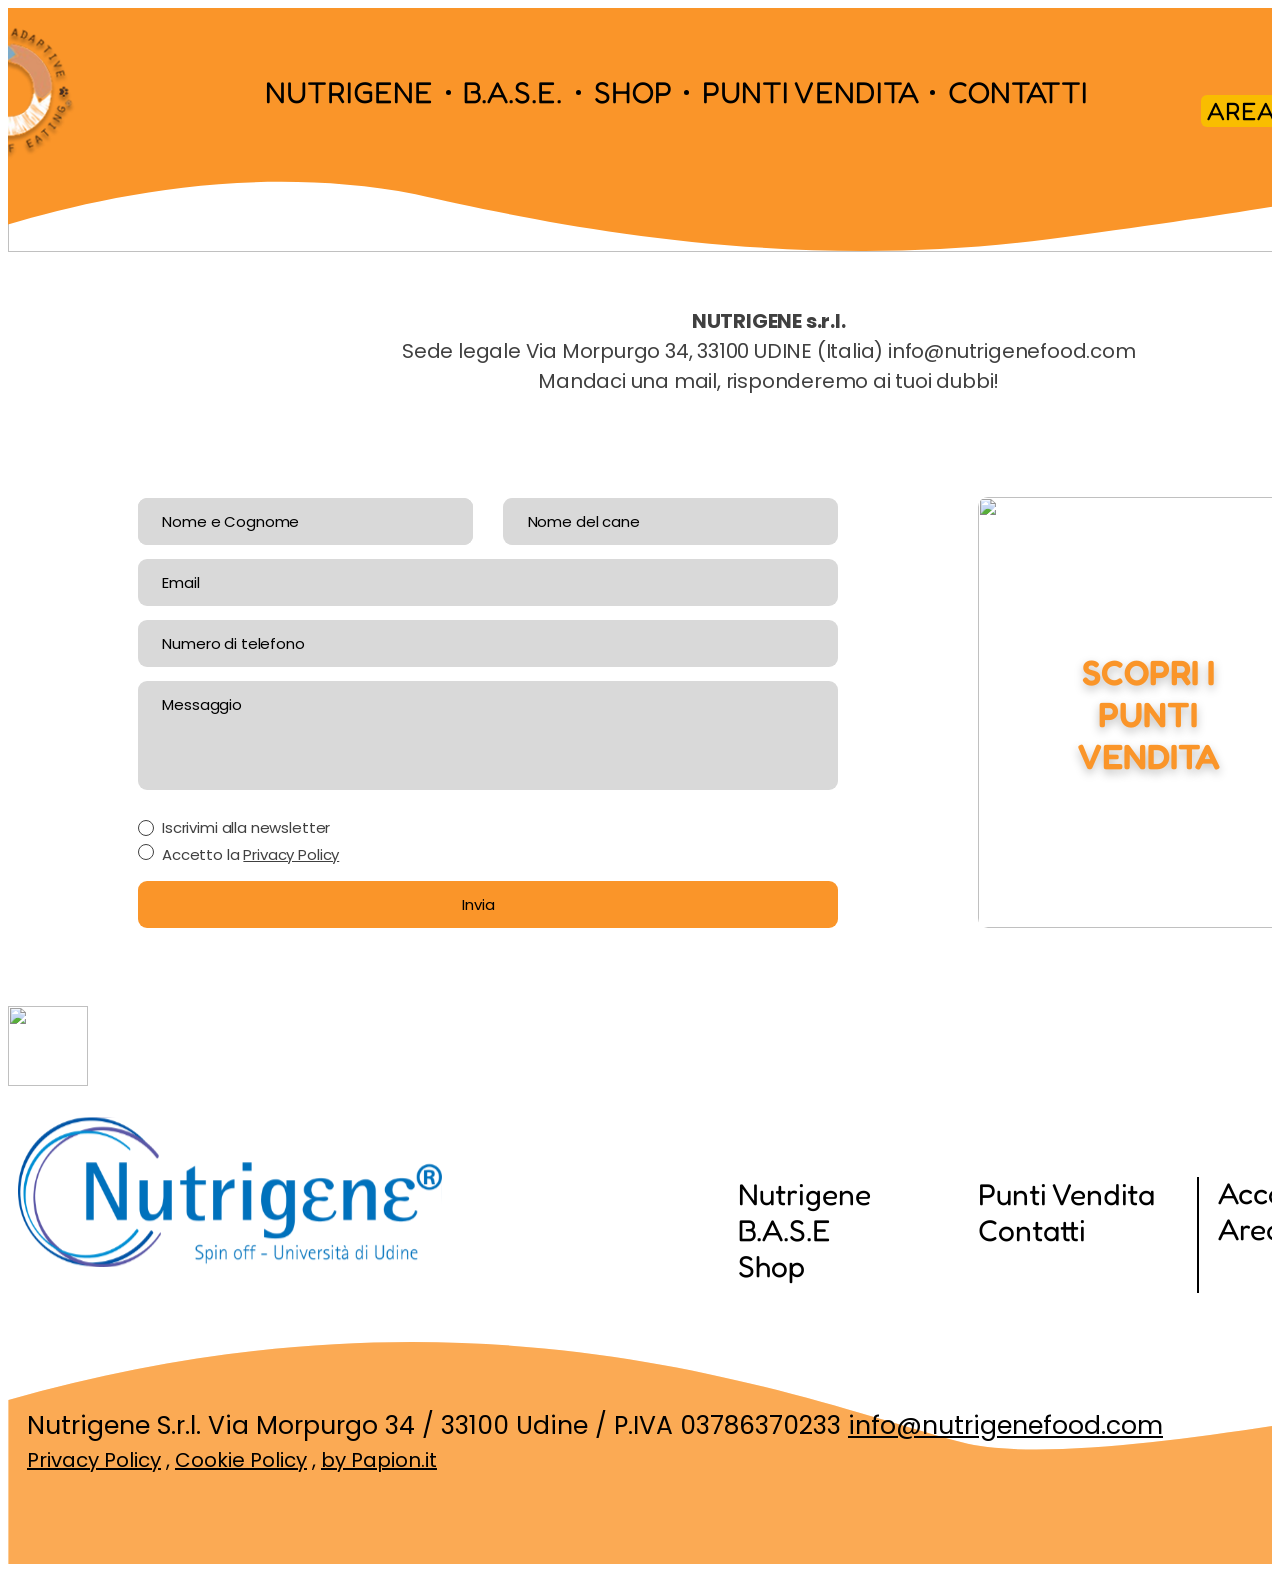
==== Contatti/index.html @ 379d43e9 "Add new SVG graphic for background design in Home section" ====
<!DOCTYPE html>
<html>
<head>
      <meta charset="utf-8">
      <meta name="viewport" content="initial-scale=1, width=device-width">
      
      <link rel="stylesheet"  href="./style.css" />
      <link rel="stylesheet" href="https://fonts.googleapis.com/css2?family=Fredoka:wght@400;600&display=swap" />
      <link rel="stylesheet" href="https://fonts.googleapis.com/css2?family=Poppins:wght@400;700&display=swap" />
      
      
      
</head>
<body>
      
      <div class="contatti">
            <div class="contatti-child">
            </div>
            <div class="nutrigene">NUTRIGENE</div>
            <img class="contatti-item" alt="" src="img/Vector 10.png">
            
            <img class="contatti-inner" alt="" src="img/Vector 9.svg">
            
            <img class="logo-removebg-preview-1-icon" alt="" src="img/Logo.png"> 
            
            <div class="group-div">
                  <div class="rectangle-parent">
                        <div class="group-child">
                        </div>
                        <div class="area-veterinari">AREA VETERINARI</div>
                        <div class="group-item">
                        </div>
                        <div class="account">ACCOUNT</div>
                  </div>
            </div>
            <div class="nutrigene1">NUTRIGENE </div>
            <div class="base">B.A.S.E.</div>
            <div class="shop">SHOP</div>
            <div class="punti-vendita">PUNTI VENDITA</div>
            <div class="contatti1">CONTATTI</div>
            <div class="ellipse-div">
            </div>
            <div class="contatti-child1">
            </div>
            <div class="contatti-child2">
            </div>
            <div class="contatti-child3">
            </div>
            <div class="nutrigene-srl-sede-container">
                  <p class="nutrigene-srl">
                        <b>NUTRIGENE s.r.l.</b>
                  </p>
                  <p class="nutrigene-srl">Sede legale Via Morpurgo 34, 33100 UDINE (Italia) info@nutrigenefood.com</p>
                  <p class="nutrigene-srl"> </p>
                  <p class="nutrigene-srl">Mandaci una mail, risponderemo ai tuoi dubbi!</p>
            </div>
            <div class="group-parent">
                  <div class="iscrivimi-alla-newsletter-parent">
                        <div class="iscrivimi-alla-newsletter">Iscrivimi alla newsletter</div>
                        <div class="accetto-la-privacy-container">Accetto la
                              <span class="privacy-policy">Privacy Policy</span>
                        </div>
                        <div class="group-inner">
                        </div>
                        <div class="group-child1">
                        </div>
                  </div>
                  <div class="rectangle-div">
                  </div>
                  <div class="rectangle-div">
                  </div>
                  <div class="group-child3">
                  </div>
                  <div class="group-child4">
                  </div>
                  <div class="group-child5">
                  </div>
                  <div class="group-child6">
                  </div>
                  <div class="group-child7">
                  </div>
                  <div class="nome-e-cognome">Nome e Cognome</div>
                  <div class="email">Email</div>
                  <div class="numero-di-telefono">Numero di telefono</div>
                  <div class="messaggio">Messaggio</div>
                  <div class="invia">Invia</div>
                  <div class="nome-del-cane">Nome del cane</div>
            </div>
            <div class="footer">
                  <img class="footer-child" alt="" src="img/Vector 19.svg">
                  
                  <img class="footer-child" alt="" src="img/Vector 20.svg">
                  
                  <img class="footer-inner" alt="" src="img/Vector 21.svg">
                  
                  <img class="footer-inner" alt="" src="img/Vector 22.svg">
                  
                  <img class="logo-footer-1-icon" alt="" src="img/logo_footer 1.svg">
                  
                  <div class="nutrigene-srl-via-morpurgo-container">
                        <span class="nutrigene-srl-via-morpurgo-container1">
                              <p class="nutrigene-srl">
                                    <span>Nutrigene S.r.l. Via Morpurgo 34 / 33100 Udine / P.IVA 03786370233
                                    </span>
                                    <a class="infonutrigenefoodcom" href="mailto:info@nutrigenefood.com" target="_blank">
                                          <span>
                                                <span class="privacy-policy">info@nutrigenefood.com</span>
                                          </span>
                                    </a>
                              </p>
                              <p class="nutrigene-srl">
                                    <span> 
                                    </span>
                              </p>
                              <p class="privacy-policy-cookie-policy">
                                    <span>
                                          <span class="privacy-policy">Privacy Policy</span> ,
                                          <span class="privacy-policy">Cookie Policy</span> ,
                                          <span class="privacy-policy">by Papion.it</span>
                                    </span>
                              </p>
                        </span>
                  </div>
                  <div class="punti-vendita1">Punti Vendita</div>
                  <div class="contatti2">Contatti</div>
                  <div class="nutrigene2">Nutrigene</div>
                  <div class="base1">B.A.S.E</div>
                  <div class="shop1">Shop</div>
                  <div class="account-area-veterinari-container">
                        <span class="nutrigene-srl-via-morpurgo-container1">
                              <p class="nutrigene-srl">Account</p>
                              <p class="nutrigene-srl">Area Veterinari</p>
                        </span>
                  </div>
                  <img class="facebook-icon" alt="" src="Facebook.svg">
                  
                  <img class="subtract-icon" alt="" src="Subtract.svg">
                  
                  <div class="line-div">
                  </div>
            </div>
            <div class="rectangle-group">
                  <img class="rectangle-icon" alt="" src="Rectangle 66.png">
                  
                  <div class="scopri-i-punti">SCOPRI I PUNTI VENDITA</div>
            </div>
      </div>
      
      
      
      
</body>
</html>
---- Contatti/style.css ----
.contatti-child {
      position: absolute;
      top: 596px;
      left: -49px;
      background-color: #f7f0e2;
      width: 1518px;
      height: 1048px;
      display: none;
}
.nutrigene {
      position: absolute;
      top: 16px;
      left: 0px;
}
.contatti-item {
      position: absolute;
      top: -397px;
      left: 0px;
      width: 1440px;
      height: 641px;
      object-fit: contain;
}
.contatti-inner {
      position: absolute;
      top: 0px;
      left: 0px;
      width: 1440px;
      height: 243px;
}
.logo-removebg-preview-1-icon {
      position: absolute;
      top: 8px;
      left: calc(50% - 713.92px);
      width: 154.8px;
      height: 153px;
      object-fit: cover;
}
.group-child {
      position: absolute;
      top: 37px;
      left: 0px;
      border-radius: 6px;
      background-color: #f9bd00;
      width: 227px;
      height: 32px;
}
.area-veterinari {
      position: absolute;
      top: 38px;
      left: 6px;
}
.group-item {
      position: absolute;
      top: 0px;
      left: 95px;
      border-radius: 6px;
      background-color: #f9bd00;
      width: 132px;
      height: 32px;
}
.account {
      position: absolute;
      top: 1px;
      left: 101px;
}
.rectangle-parent {
      position: absolute;
      top: 0px;
      left: 0px;
      width: 227px;
      height: 69px;
}
.group-div {
      position: absolute;
      top: 50px;
      left: 1193px;
      width: 227px;
      height: 69px;
      font-size: 25px;
}
.nutrigene1 {
      position: absolute;
      top: 66px;
      left: 257px;
}
.base {
      position: absolute;
      top: 66px;
      left: 455px;
}
.shop {
      position: absolute;
      top: 66px;
      left: 586px;
}
.punti-vendita {
      position: absolute;
      top: 66px;
      left: 694px;
}
.contatti1 {
      position: absolute;
      top: 66px;
      left: 940px;
}
.ellipse-div {
      position: absolute;
      top: 82px;
      left: 438px;
      border-radius: 50%;
      background-color: #000;
      width: 5px;
      height: 5px;
}
.contatti-child1 {
      position: absolute;
      top: 82px;
      left: 568px;
      border-radius: 50%;
      background-color: #000;
      width: 5px;
      height: 5px;
}
.contatti-child2 {
      position: absolute;
      top: 82px;
      left: 676px;
      border-radius: 50%;
      background-color: #000;
      width: 5px;
      height: 5px;
}
.contatti-child3 {
      position: absolute;
      top: 82px;
      left: 922px;
      border-radius: 50%;
      background-color: #000;
      width: 5px;
      height: 5px;
}
.nutrigene-srl {
      margin: 0;
}
.nutrigene-srl-sede-container {
      position: absolute;
      top: 298px;
      left: calc(50% - 238px);
      font-size: 20px;
      letter-spacing: -0.01em;
      color: #404040;
      text-align: center;
      font-family: Poppins;
}
.iscrivimi-alla-newsletter {
      position: absolute;
      top: 0px;
      left: 24px;
      letter-spacing: -0.01em;
      display: inline-block;
      width: 261.7px;
}
.privacy-policy {
      text-decoration: underline;
}
.accetto-la-privacy-container {
      position: absolute;
      top: 27px;
      left: 24px;
      letter-spacing: -0.01em;
      display: inline-block;
      width: 270.9px;
}
.group-inner {
      position: absolute;
      top: 28px;
      left: 0px;
      border-radius: 50%;
      border: 1px solid #404040;
      box-sizing: border-box;
      width: 16px;
      height: 16px;
}
.group-child1 {
      position: absolute;
      top: 4px;
      left: 0px;
      border-radius: 50%;
      border: 1px solid #404040;
      box-sizing: border-box;
      width: 16px;
      height: 16px;
}
.iscrivimi-alla-newsletter-parent {
      position: absolute;
      top: 318px;
      left: 0px;
      width: 294.9px;
      height: 50px;
      color: #404040;
}
.rectangle-div {
      position: absolute;
      top: 0px;
      left: 0px;
      border-radius: 9px;
      background-color: #d9d9d9;
      width: 334.8px;
      height: 47px;
}
.group-child3 {
      position: absolute;
      top: 61px;
      left: 0px;
      border-radius: 9px;
      background-color: #d9d9d9;
      width: 700px;
      height: 47px;
}
.group-child4 {
      position: absolute;
      top: 122px;
      left: 0px;
      border-radius: 9px;
      background-color: #d9d9d9;
      width: 700px;
      height: 47px;
}
.group-child5 {
      position: absolute;
      top: 383px;
      left: 0px;
      border-radius: 9px;
      background-color: #fa9529;
      width: 700px;
      height: 47px;
}
.group-child6 {
      position: absolute;
      top: 183px;
      left: 0px;
      border-radius: 9px;
      background-color: #d9d9d9;
      width: 700px;
      height: 109px;
}
.group-child7 {
      position: absolute;
      top: 0px;
      left: 365.22px;
      border-radius: 9px;
      background-color: #d9d9d9;
      width: 334.8px;
      height: 47px;
}
.nome-e-cognome {
      position: absolute;
      top: 12px;
      left: 24.35px;
      letter-spacing: -0.01em;
      display: inline-block;
      width: 207px;
}
.email {
      position: absolute;
      top: 73px;
      left: 24.35px;
      letter-spacing: -0.01em;
      display: inline-block;
      width: 62.4px;
}
.numero-di-telefono {
      position: absolute;
      top: 134px;
      left: 24.35px;
      letter-spacing: -0.01em;
      display: inline-block;
      width: 214.6px;
}
.messaggio {
      position: absolute;
      top: 195px;
      left: 24.35px;
      letter-spacing: -0.01em;
      display: inline-block;
      width: 123.3px;
}
.invia {
      position: absolute;
      top: 395px;
      left: 324.13px;
      letter-spacing: -0.01em;
      display: inline-block;
      width: 53.3px;
}
.nome-del-cane {
      position: absolute;
      top: 12px;
      left: 389.57px;
      letter-spacing: -0.01em;
      display: inline-block;
      width: 172px;
}
.group-parent {
      position: absolute;
      top: 490px;
      left: 130px;
      width: 700px;
      height: 430px;
      font-size: 15px;
      font-family: Poppins;
}
.footer-child {
      position: absolute;
      height: 60.18%;
      width: 100%;
      top: 99.99%;
      right: 0%;
      bottom: -60.17%;
      left: 0%;
      max-width: 100%;
      overflow: hidden;
      max-height: 100%;
}
.footer-inner {
      position: absolute;
      height: 60.18%;
      width: 100%;
      top: 60.18%;
      right: 0%;
      bottom: -20.36%;
      left: 0%;
      max-width: 100%;
      overflow: hidden;
      max-height: 100%;
}
.logo-footer-1-icon {
      position: absolute;
      width: 29.44%;
      top: 111.31px;
      right: 69.86%;
      left: 0.69%;
      max-width: 100%;
      overflow: hidden;
      height: 150px;
      object-fit: cover;
}
.infonutrigenefoodcom {
      color: inherit;
}
.privacy-policy-cookie-policy {
      margin: 0;
      font-size: 20px;
}
.nutrigene-srl-via-morpurgo-container1 {
      width: 100%;
}
.nutrigene-srl-via-morpurgo-container {
      position: absolute;
      height: 31.54%;
      width: 90.07%;
      top: 62.19%;
      left: 1.32%;
      font-family: Poppins;
      display: flex;
      align-items: center;
      font-size: 25px;
}
.punti-vendita1 {
      position: absolute;
      width: 15.28%;
      top: 30.47%;
      left: 67.36%;
      display: flex;
      align-items: center;
}
.contatti2 {
      position: absolute;
      width: 15.28%;
      top: 36.92%;
      left: 67.36%;
      display: flex;
      align-items: center;
}
.nutrigene2 {
      position: absolute;
      width: 15.28%;
      top: 30.47%;
      left: 50.69%;
      display: flex;
      align-items: center;
}
.base1 {
      position: absolute;
      width: 15.28%;
      top: 36.92%;
      left: 50.69%;
      display: flex;
      align-items: center;
}
.shop1 {
      position: absolute;
      width: 15.28%;
      top: 43.37%;
      left: 50.69%;
      display: flex;
      align-items: center;
}
.account-area-veterinari-container {
      position: absolute;
      width: 15.28%;
      top: 30.29%;
      left: 84.03%;
      display: flex;
      align-items: center;
}
.facebook-icon {
      position: absolute;
      height: 14.34%;
      width: 5.56%;
      top: 72.4%;
      right: 1.39%;
      bottom: 13.26%;
      left: 93.06%;
      max-width: 100%;
      overflow: hidden;
      max-height: 100%;
}
.subtract-icon {
      position: relative;
      width: 80px;
      height: 80px;
}
.line-div {
      position: absolute;
      top: 171px;
      left: 1189px;
      border-right: 2px solid #000;
      box-sizing: border-box;
      width: 2px;
      height: 116px;
}
.footer {
      position: absolute;
      top: 998px;
      left: 0px;
      width: 1440px;
      height: 558px;
}
.rectangle-icon {
      position: absolute;
      top: 0px;
      left: 0px;
      border-radius: 10px;
      width: 340px;
      height: 431px;
      object-fit: cover;
}
.scopri-i-punti {
      position: absolute;
      top: 154px;
      left: 88px;
      font-weight: 600;
      display: inline-block;
      width: 164px;
      height: 123.6px;
      text-shadow: 0px 4px 10px rgba(0, 0, 0, 0.25);
}
.rectangle-group {
      position: absolute;
      top: 489px;
      left: 970px;
      width: 340px;
      height: 431px;
      text-align: center;
      font-size: 35px;
      color: #fa9529;
}
.contatti {
      width: 100%;
      position: relative;
      background-color: #fff;
      height: 1556px;
      overflow: hidden;
      text-align: left;
      font-size: 30px;
      color: #000;
      font-family: Fredoka;
}
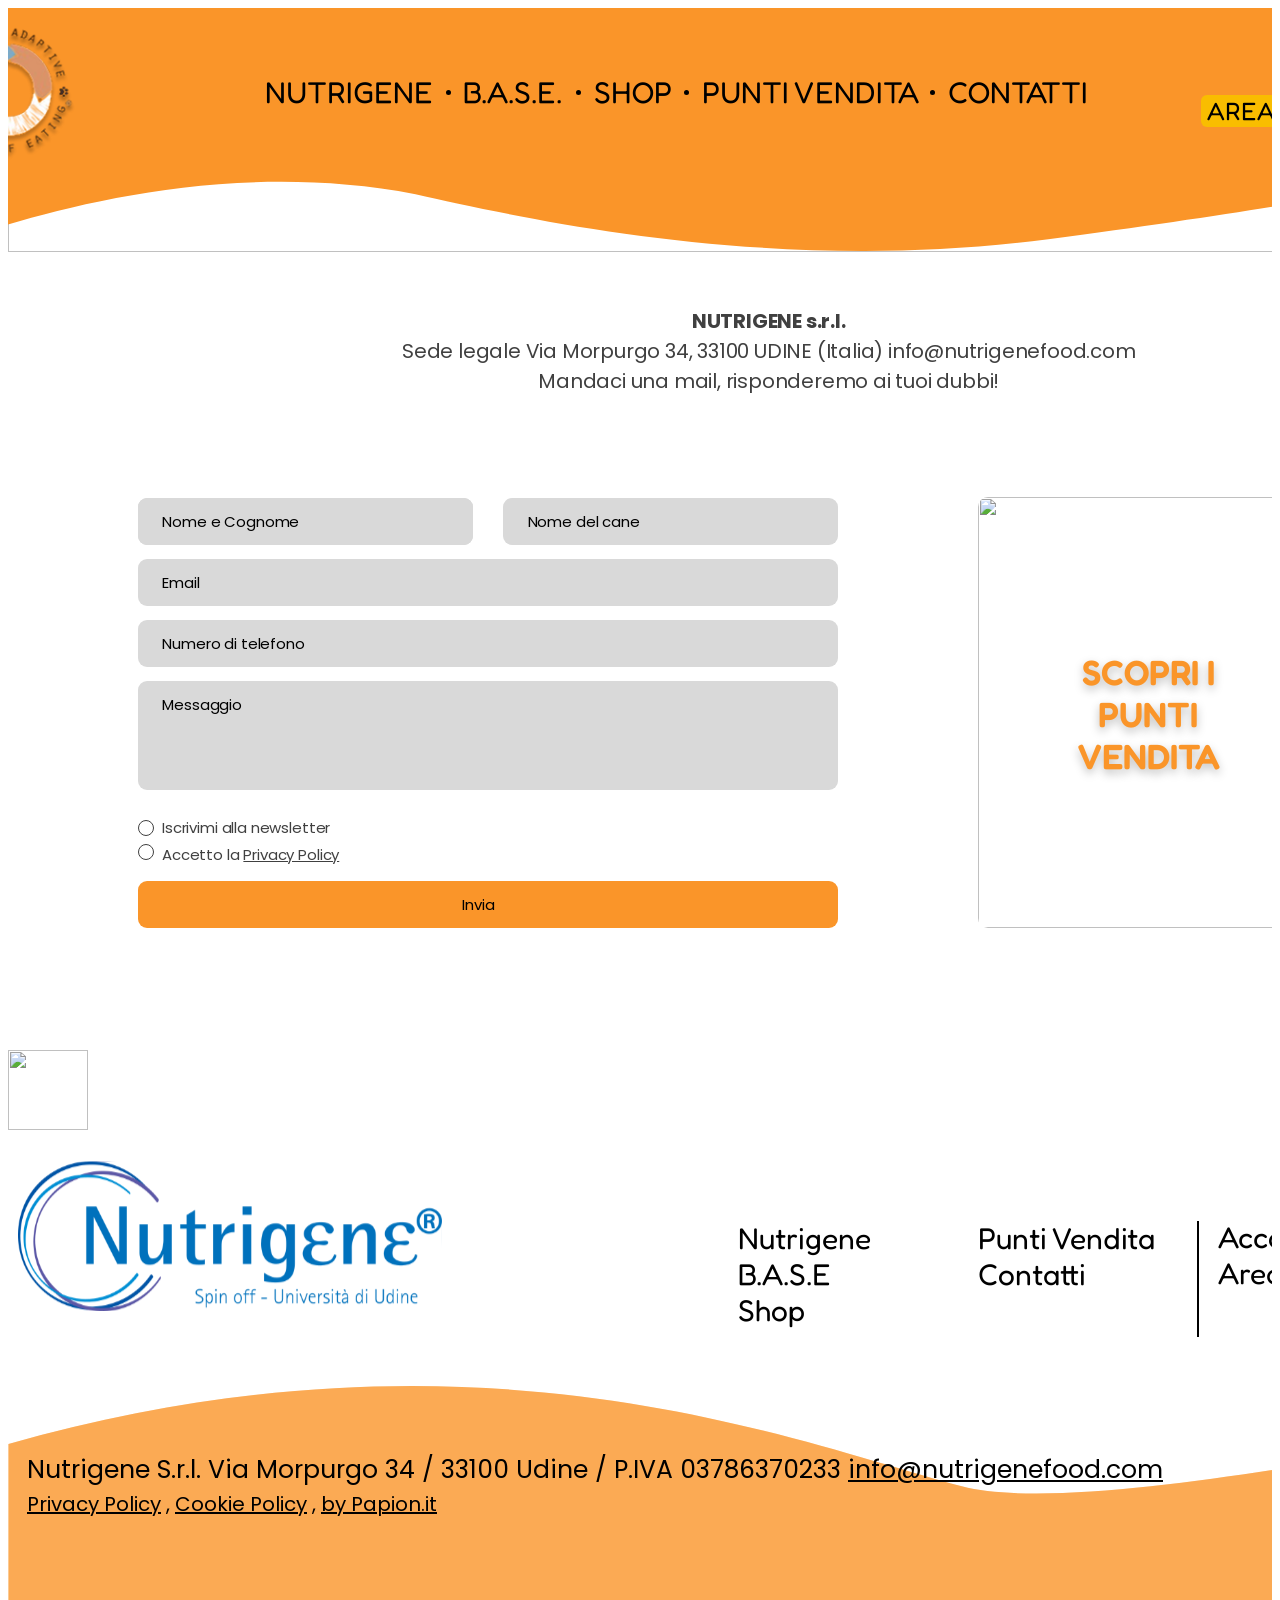
==== commit 013df9ec: "Refactor HTML and CSS for the Contatti page, improving layout and organization; added new elements a" ====
--- a/Contatti/index.html
+++ b/Contatti/index.html
@@ -7,9 +7,6 @@
       <link rel="stylesheet"  href="./style.css" />
       <link rel="stylesheet" href="https://fonts.googleapis.com/css2?family=Fredoka:wght@400;600&display=swap" />
       <link rel="stylesheet" href="https://fonts.googleapis.com/css2?family=Poppins:wght@400;700&display=swap" />
-      
-      
-      
 </head>
 <body>
       
@@ -50,8 +47,7 @@
                   <p class="nutrigene-srl">
                         <b>NUTRIGENE s.r.l.</b>
                   </p>
-                  <p class="nutrigene-srl">Sede legale Via Morpurgo 34, 33100 UDINE (Italia) -info@nutrigenefood.com</p>
+                  <p class="nutrigene-srl">Sede legale Via Morpurgo 34, 33100 UDINE (Italia) info@nutrigenefood.com</p>
                   <p class="nutrigene-srl"> </p>
                   <p class="nutrigene-srl">Mandaci una mail, risponderemo ai tuoi dubbi!</p>
             </div>
@@ -87,6 +83,12 @@
                   <div class="invia">Invia</div>
                   <div class="nome-del-cane">Nome del cane</div>
             </div>
+            <div class="rectangle-group">
+                  <img class="rectangle-icon" alt="" src="Rectangle 66.png">
+                  
+                  <div class="scopri-i-punti">SCOPRI I PUNTI VENDITA</div>
+            </div>
+            
             <div class="footer">
                   <img class="footer-child" alt="" src="img/Vector 19.svg">
                   
@@ -101,8 +103,7 @@
                   <div class="nutrigene-srl-via-morpurgo-container">
                         <span class="nutrigene-srl-via-morpurgo-container1">
                               <p class="nutrigene-srl">
-                                    <span>Nutrigene S.r.l. -Via Morpurgo 34 / 33100 Udine / P.IVA 03786370233
+                                    <span>Nutrigene S.r.l. Via Morpurgo 34 / 33100 Udine / P.IVA 03786370233
                                     </span>
                                     <a class="infonutrigenefoodcom" href="mailto:info@nutrigenefood.com" target="_blank">
                                           <span>
@@ -141,15 +142,6 @@
                   <div class="line-div">
                   </div>
             </div>
-            <div class="rectangle-group">
-                  <img class="rectangle-icon" alt="" src="Rectangle 66.png">
-                  
-                  <div class="scopri-i-punti">SCOPRI I PUNTI VENDITA</div>
-            </div>
       </div>
-      
-      
-      
-      
 </body>
-</html>+</html>
--- a/Contatti/style.css
+++ b/Contatti/style.css
@@ -1,489 +1,496 @@
 .contatti-child {
-      position: absolute;
-      top: 596px;
-      left: -49px;
-      background-color: #f7f0e2;
-      width: 1518px;
-      height: 1048px;
-      display: none;
+  position: absolute;
+  top: 596px;
+  left: -49px;
+  background-color: #f7f0e2;
+  width: 1518px;
+  height: 1048px;
+  display: none;
 }
 .nutrigene {
-      position: absolute;
-      top: 16px;
-      left: 0px;
+  position: absolute;
+  top: 16px;
+  left: 0px;
 }
 .contatti-item {
-      position: absolute;
-      top: -397px;
-      left: 0px;
-      width: 1440px;
-      height: 641px;
-      object-fit: contain;
+  position: absolute;
+  top: -397px;
+  left: 0px;
+  width: 1440px;
+  height: 641px;
+  object-fit: contain;
 }
 .contatti-inner {
-      position: absolute;
-      top: 0px;
-      left: 0px;
-      width: 1440px;
-      height: 243px;
+  position: absolute;
+  top: 0px;
+  left: 0px;
+  width: 1440px;
+  height: 243px;
 }
 .logo-removebg-preview-1-icon {
-      position: absolute;
-      top: 8px;
-      left: calc(50% - 713.92px);
-      width: 154.8px;
-      height: 153px;
-      object-fit: cover;
+  position: absolute;
+  top: 8px;
+  left: calc(50% - 713.92px);
+  width: 154.8px;
+  height: 153px;
+  object-fit: cover;
 }
 .group-child {
-      position: absolute;
-      top: 37px;
-      left: 0px;
-      border-radius: 6px;
-      background-color: #f9bd00;
-      width: 227px;
-      height: 32px;
+  position: absolute;
+  top: 37px;
+  left: 0px;
+  border-radius: 6px;
+  background-color: #f9bd00;
+  width: 227px;
+  height: 32px;
 }
 .area-veterinari {
-      position: absolute;
-      top: 38px;
-      left: 6px;
+  position: absolute;
+  top: 38px;
+  left: 6px;
 }
 .group-item {
-      position: absolute;
-      top: 0px;
-      left: 95px;
-      border-radius: 6px;
-      background-color: #f9bd00;
-      width: 132px;
-      height: 32px;
+  position: absolute;
+  top: 0px;
+  left: 95px;
+  border-radius: 6px;
+  background-color: #f9bd00;
+  width: 132px;
+  height: 32px;
 }
 .account {
-      position: absolute;
-      top: 1px;
-      left: 101px;
+  position: absolute;
+  top: 1px;
+  left: 101px;
 }
 .rectangle-parent {
-      position: absolute;
-      top: 0px;
-      left: 0px;
-      width: 227px;
-      height: 69px;
+  position: absolute;
+  top: 0px;
+  left: 0px;
+  width: 227px;
+  height: 69px;
 }
 .group-div {
-      position: absolute;
-      top: 50px;
-      left: 1193px;
-      width: 227px;
-      height: 69px;
-      font-size: 25px;
+  position: absolute;
+  top: 50px;
+  left: 1193px;
+  width: 227px;
+  height: 69px;
+  font-size: 25px;
 }
 .nutrigene1 {
-      position: absolute;
-      top: 66px;
-      left: 257px;
+  position: absolute;
+  top: 66px;
+  left: 257px;
 }
 .base {
-      position: absolute;
-      top: 66px;
-      left: 455px;
+  position: absolute;
+  top: 66px;
+  left: 455px;
 }
 .shop {
-      position: absolute;
-      top: 66px;
-      left: 586px;
+  position: absolute;
+  top: 66px;
+  left: 586px;
 }
 .punti-vendita {
-      position: absolute;
-      top: 66px;
-      left: 694px;
+  position: absolute;
+  top: 66px;
+  left: 694px;
 }
 .contatti1 {
-      position: absolute;
-      top: 66px;
-      left: 940px;
+  position: absolute;
+  top: 66px;
+  left: 940px;
 }
 .ellipse-div {
-      position: absolute;
-      top: 82px;
-      left: 438px;
-      border-radius: 50%;
-      background-color: #000;
-      width: 5px;
-      height: 5px;
+  position: absolute;
+  top: 82px;
+  left: 438px;
+  border-radius: 50%;
+  background-color: #000;
+  width: 5px;
+  height: 5px;
 }
 .contatti-child1 {
-      position: absolute;
-      top: 82px;
-      left: 568px;
-      border-radius: 50%;
-      background-color: #000;
-      width: 5px;
-      height: 5px;
+  position: absolute;
+  top: 82px;
+  left: 568px;
+  border-radius: 50%;
+  background-color: #000;
+  width: 5px;
+  height: 5px;
 }
 .contatti-child2 {
-      position: absolute;
-      top: 82px;
-      left: 676px;
-      border-radius: 50%;
-      background-color: #000;
-      width: 5px;
-      height: 5px;
+  position: absolute;
+  top: 82px;
+  left: 676px;
+  border-radius: 50%;
+  background-color: #000;
+  width: 5px;
+  height: 5px;
 }
 .contatti-child3 {
-      position: absolute;
-      top: 82px;
-      left: 922px;
-      border-radius: 50%;
-      background-color: #000;
-      width: 5px;
-      height: 5px;
+  position: absolute;
+  top: 82px;
+  left: 922px;
+  border-radius: 50%;
+  background-color: #000;
+  width: 5px;
+  height: 5px;
 }
 .nutrigene-srl {
-      margin: 0;
+  margin: 0;
 }
 .nutrigene-srl-sede-container {
-      position: absolute;
-      top: 298px;
-      left: calc(50% - 238px);
-      font-size: 20px;
-      letter-spacing: -0.01em;
-      color: #404040;
-      text-align: center;
-      font-family: Poppins;
+  position: absolute;
+  top: 298px;
+  left: calc(50% - 238px);
+  font-size: 20px;
+  letter-spacing: -0.01em;
+  color: #404040;
+  text-align: center;
+  font-family: Poppins;
 }
 .iscrivimi-alla-newsletter {
-      position: absolute;
-      top: 0px;
-      left: 24px;
-      letter-spacing: -0.01em;
-      display: inline-block;
-      width: 261.7px;
+  position: absolute;
+  top: 0px;
+  left: 24px;
+  letter-spacing: -0.01em;
+  display: inline-block;
+  width: 261.7px;
 }
 .privacy-policy {
-      text-decoration: underline;
+  text-decoration: underline;
 }
 .accetto-la-privacy-container {
-      position: absolute;
-      top: 27px;
-      left: 24px;
-      letter-spacing: -0.01em;
-      display: inline-block;
-      width: 270.9px;
+  position: absolute;
+  top: 27px;
+  left: 24px;
+  letter-spacing: -0.01em;
+  display: inline-block;
+  width: 270.9px;
 }
 .group-inner {
-      position: absolute;
-      top: 28px;
-      left: 0px;
-      border-radius: 50%;
-      border: 1px solid #404040;
-      box-sizing: border-box;
-      width: 16px;
-      height: 16px;
+  position: absolute;
+  top: 28px;
+  left: 0px;
+  border-radius: 50%;
+  border: 1px solid #404040;
+  box-sizing: border-box;
+  width: 16px;
+  height: 16px;
 }
 .group-child1 {
-      position: absolute;
-      top: 4px;
-      left: 0px;
-      border-radius: 50%;
-      border: 1px solid #404040;
-      box-sizing: border-box;
-      width: 16px;
-      height: 16px;
+  position: absolute;
+  top: 4px;
+  left: 0px;
+  border-radius: 50%;
+  border: 1px solid #404040;
+  box-sizing: border-box;
+  width: 16px;
+  height: 16px;
 }
 .iscrivimi-alla-newsletter-parent {
-      position: absolute;
-      top: 318px;
-      left: 0px;
-      width: 294.9px;
-      height: 50px;
-      color: #404040;
+  position: absolute;
+  top: 318px;
+  left: 0px;
+  width: 294.9px;
+  height: 50px;
+  color: #404040;
 }
 .rectangle-div {
-      position: absolute;
-      top: 0px;
-      left: 0px;
-      border-radius: 9px;
-      background-color: #d9d9d9;
-      width: 334.8px;
-      height: 47px;
+  position: absolute;
+  top: 0px;
+  left: 0px;
+  border-radius: 9px;
+  background-color: #d9d9d9;
+  width: 334.8px;
+  height: 47px;
 }
 .group-child3 {
-      position: absolute;
-      top: 61px;
-      left: 0px;
-      border-radius: 9px;
-      background-color: #d9d9d9;
-      width: 700px;
-      height: 47px;
+  position: absolute;
+  top: 61px;
+  left: 0px;
+  border-radius: 9px;
+  background-color: #d9d9d9;
+  width: 700px;
+  height: 47px;
 }
 .group-child4 {
-      position: absolute;
-      top: 122px;
-      left: 0px;
-      border-radius: 9px;
-      background-color: #d9d9d9;
-      width: 700px;
-      height: 47px;
+  position: absolute;
+  top: 122px;
+  left: 0px;
+  border-radius: 9px;
+  background-color: #d9d9d9;
+  width: 700px;
+  height: 47px;
 }
 .group-child5 {
-      position: absolute;
-      top: 383px;
-      left: 0px;
-      border-radius: 9px;
-      background-color: #fa9529;
-      width: 700px;
-      height: 47px;
+  position: absolute;
+  top: 383px;
+  left: 0px;
+  border-radius: 9px;
+  background-color: #fa9529;
+  width: 700px;
+  height: 47px;
 }
 .group-child6 {
-      position: absolute;
-      top: 183px;
-      left: 0px;
-      border-radius: 9px;
-      background-color: #d9d9d9;
-      width: 700px;
-      height: 109px;
+  position: absolute;
+  top: 183px;
+  left: 0px;
+  border-radius: 9px;
+  background-color: #d9d9d9;
+  width: 700px;
+  height: 109px;
 }
 .group-child7 {
-      position: absolute;
-      top: 0px;
-      left: 365.22px;
-      border-radius: 9px;
-      background-color: #d9d9d9;
-      width: 334.8px;
-      height: 47px;
+  position: absolute;
+  top: 0px;
+  left: 365.22px;
+  border-radius: 9px;
+  background-color: #d9d9d9;
+  width: 334.8px;
+  height: 47px;
 }
 .nome-e-cognome {
-      position: absolute;
-      top: 12px;
-      left: 24.35px;
-      letter-spacing: -0.01em;
-      display: inline-block;
-      width: 207px;
+  position: absolute;
+  top: 12px;
+  left: 24.35px;
+  letter-spacing: -0.01em;
+  display: inline-block;
+  width: 207px;
 }
 .email {
-      position: absolute;
-      top: 73px;
-      left: 24.35px;
-      letter-spacing: -0.01em;
-      display: inline-block;
-      width: 62.4px;
+  position: absolute;
+  top: 73px;
+  left: 24.35px;
+  letter-spacing: -0.01em;
+  display: inline-block;
+  width: 62.4px;
 }
 .numero-di-telefono {
-      position: absolute;
-      top: 134px;
-      left: 24.35px;
-      letter-spacing: -0.01em;
-      display: inline-block;
-      width: 214.6px;
+  position: absolute;
+  top: 134px;
+  left: 24.35px;
+  letter-spacing: -0.01em;
+  display: inline-block;
+  width: 214.6px;
 }
 .messaggio {
-      position: absolute;
-      top: 195px;
-      left: 24.35px;
-      letter-spacing: -0.01em;
-      display: inline-block;
-      width: 123.3px;
+  position: absolute;
+  top: 195px;
+  left: 24.35px;
+  letter-spacing: -0.01em;
+  display: inline-block;
+  width: 123.3px;
 }
 .invia {
-      position: absolute;
-      top: 395px;
-      left: 324.13px;
-      letter-spacing: -0.01em;
-      display: inline-block;
-      width: 53.3px;
+  position: absolute;
+  top: 395px;
+  left: 324.13px;
+  letter-spacing: -0.01em;
+  display: inline-block;
+  width: 53.3px;
 }
 .nome-del-cane {
-      position: absolute;
-      top: 12px;
-      left: 389.57px;
-      letter-spacing: -0.01em;
-      display: inline-block;
-      width: 172px;
+  position: absolute;
+  top: 12px;
+  left: 389.57px;
+  letter-spacing: -0.01em;
+  display: inline-block;
+  width: 172px;
 }
 .group-parent {
-      position: absolute;
-      top: 490px;
-      left: 130px;
-      width: 700px;
-      height: 430px;
-      font-size: 15px;
-      font-family: Poppins;
+  position: absolute;
+  top: 490px;
+  left: 130px;
+  width: 700px;
+  height: 430px;
+  font-size: 15px;
+  font-family: Poppins;
 }
 .footer-child {
-      position: absolute;
-      height: 60.18%;
-      width: 100%;
-      top: 99.99%;
-      right: 0%;
-      bottom: -60.17%;
-      left: 0%;
-      max-width: 100%;
-      overflow: hidden;
-      max-height: 100%;
+  position: absolute;
+  height: 60.18%;
+  width: 100%;
+  top: 99.99%;
+  right: 0%;
+  bottom: -60.17%;
+  left: 0%;
+  max-width: 100%;
+  overflow: hidden;
+  max-height: 100%;
 }
 .footer-inner {
-      position: absolute;
-      height: 60.18%;
-      width: 100%;
-      top: 60.18%;
-      right: 0%;
-      bottom: -20.36%;
-      left: 0%;
-      max-width: 100%;
-      overflow: hidden;
-      max-height: 100%;
+  position: absolute;
+  height: 60.18%;
+  width: 100%;
+  top: 60.18%;
+  right: 0%;
+  bottom: -20.36%;
+  left: 0%;
+  max-width: 100%;
+  overflow: hidden;
+  max-height: 100%;
 }
 .logo-footer-1-icon {
-      position: absolute;
-      width: 29.44%;
-      top: 111.31px;
-      right: 69.86%;
-      left: 0.69%;
-      max-width: 100%;
-      overflow: hidden;
-      height: 150px;
-      object-fit: cover;
+  position: absolute;
+  width: 29.44%;
+  top: 111.31px;
+  right: 69.86%;
+  left: 0.69%;
+  max-width: 100%;
+  overflow: hidden;
+  height: 150px;
+  object-fit: cover;
 }
 .infonutrigenefoodcom {
-      color: inherit;
+  color: inherit;
 }
 .privacy-policy-cookie-policy {
-      margin: 0;
-      font-size: 20px;
+  margin: 0;
+  font-size: 20px;
 }
 .nutrigene-srl-via-morpurgo-container1 {
-      width: 100%;
+  width: 100%;
 }
 .nutrigene-srl-via-morpurgo-container {
-      position: absolute;
-      height: 31.54%;
-      width: 90.07%;
-      top: 62.19%;
-      left: 1.32%;
-      font-family: Poppins;
-      display: flex;
-      align-items: center;
-      font-size: 25px;
+  position: absolute;
+  height: 31.54%;
+  width: 90.07%;
+  top: 62.19%;
+  left: 1.32%;
+  font-family: Poppins;
+  display: flex;
+  align-items: center;
+  font-size: 25px;
 }
 .punti-vendita1 {
-      position: absolute;
-      width: 15.28%;
-      top: 30.47%;
-      left: 67.36%;
-      display: flex;
-      align-items: center;
+  position: absolute;
+  width: 15.28%;
+  top: 30.47%;
+  left: 67.36%;
+  display: flex;
+  align-items: center;
 }
 .contatti2 {
-      position: absolute;
-      width: 15.28%;
-      top: 36.92%;
-      left: 67.36%;
-      display: flex;
-      align-items: center;
+  position: absolute;
+  width: 15.28%;
+  top: 36.92%;
+  left: 67.36%;
+  display: flex;
+  align-items: center;
 }
 .nutrigene2 {
-      position: absolute;
-      width: 15.28%;
-      top: 30.47%;
-      left: 50.69%;
-      display: flex;
-      align-items: center;
+  position: absolute;
+  width: 15.28%;
+  top: 30.47%;
+  left: 50.69%;
+  display: flex;
+  align-items: center;
 }
 .base1 {
-      position: absolute;
-      width: 15.28%;
-      top: 36.92%;
-      left: 50.69%;
-      display: flex;
-      align-items: center;
+  position: absolute;
+  width: 15.28%;
+  top: 36.92%;
+  left: 50.69%;
+  display: flex;
+  align-items: center;
 }
 .shop1 {
-      position: absolute;
-      width: 15.28%;
-      top: 43.37%;
-      left: 50.69%;
-      display: flex;
-      align-items: center;
+  position: absolute;
+  width: 15.28%;
+  top: 43.37%;
+  left: 50.69%;
+  display: flex;
+  align-items: center;
 }
 .account-area-veterinari-container {
-      position: absolute;
-      width: 15.28%;
-      top: 30.29%;
-      left: 84.03%;
-      display: flex;
-      align-items: center;
+  position: absolute;
+  width: 15.28%;
+  top: 30.29%;
+  left: 84.03%;
+  display: flex;
+  align-items: center;
 }
 .facebook-icon {
-      position: absolute;
-      height: 14.34%;
-      width: 5.56%;
-      top: 72.4%;
-      right: 1.39%;
-      bottom: 13.26%;
-      left: 93.06%;
-      max-width: 100%;
-      overflow: hidden;
-      max-height: 100%;
+  position: absolute;
+  height: 14.34%;
+  width: 5.56%;
+  top: 72.4%;
+  right: 1.39%;
+  bottom: 13.26%;
+  left: 93.06%;
+  max-width: 100%;
+  overflow: hidden;
+  max-height: 100%;
 }
 .subtract-icon {
-      position: relative;
-      width: 80px;
-      height: 80px;
+  position: relative;
+  width: 80px;
+  height: 80px;
 }
 .line-div {
-      position: absolute;
-      top: 171px;
-      left: 1189px;
-      border-right: 2px solid #000;
-      box-sizing: border-box;
-      width: 2px;
-      height: 116px;
+  position: absolute;
+  top: 171px;
+  left: 1189px;
+  border-right: 2px solid #000;
+  box-sizing: border-box;
+  width: 2px;
+  height: 116px;
 }
 .footer {
-      position: absolute;
-      top: 998px;
-      left: 0px;
-      width: 1440px;
-      height: 558px;
+  position: absolute;
+  /* Changed from fixed top position to be positioned after content */
+  top: auto;
+  bottom: 0;
+  left: 0px;
+  width: 1440px;
+  height: 558px;
+  /* Added margin-top to ensure space between content and footer */
+  margin-top: 50px;
 }
 .rectangle-icon {
-      position: absolute;
-      top: 0px;
-      left: 0px;
-      border-radius: 10px;
-      width: 340px;
-      height: 431px;
-      object-fit: cover;
+  position: absolute;
+  top: 0px;
+  left: 0px;
+  border-radius: 10px;
+  width: 340px;
+  height: 431px;
+  object-fit: cover;
 }
 .scopri-i-punti {
-      position: absolute;
-      top: 154px;
-      left: 88px;
-      font-weight: 600;
-      display: inline-block;
-      width: 164px;
-      height: 123.6px;
-      text-shadow: 0px 4px 10px rgba(0, 0, 0, 0.25);
+  position: absolute;
+  top: 154px;
+  left: 88px;
+  font-weight: 600;
+  display: inline-block;
+  width: 164px;
+  height: 123.6px;
+  text-shadow: 0px 4px 10px rgba(0, 0, 0, 0.25);
 }
 .rectangle-group {
-      position: absolute;
-      top: 489px;
-      left: 970px;
-      width: 340px;
-      height: 431px;
-      text-align: center;
-      font-size: 35px;
-      color: #fa9529;
+  position: absolute;
+  top: 489px;
+  left: 970px;
+  width: 340px;
+  height: 431px;
+  text-align: center;
+  font-size: 35px;
+  color: #fa9529;
+  /* Added margin-bottom to ensure space between this element and footer */
+  margin-bottom: 50px;
 }
 .contatti {
-      width: 100%;
-      position: relative;
-      background-color: #fff;
-      height: 1556px;
-      overflow: hidden;
-      text-align: left;
-      font-size: 30px;
-      color: #000;
-      font-family: Fredoka;
-}+  width: 100%;
+  position: relative;
+  background-color: #fff;
+  /* Increased height to accommodate all content plus footer */
+  height: 1600px;
+  overflow: hidden;
+  text-align: left;
+  font-size: 30px;
+  color: #000;
+  font-family: Fredoka;
+}
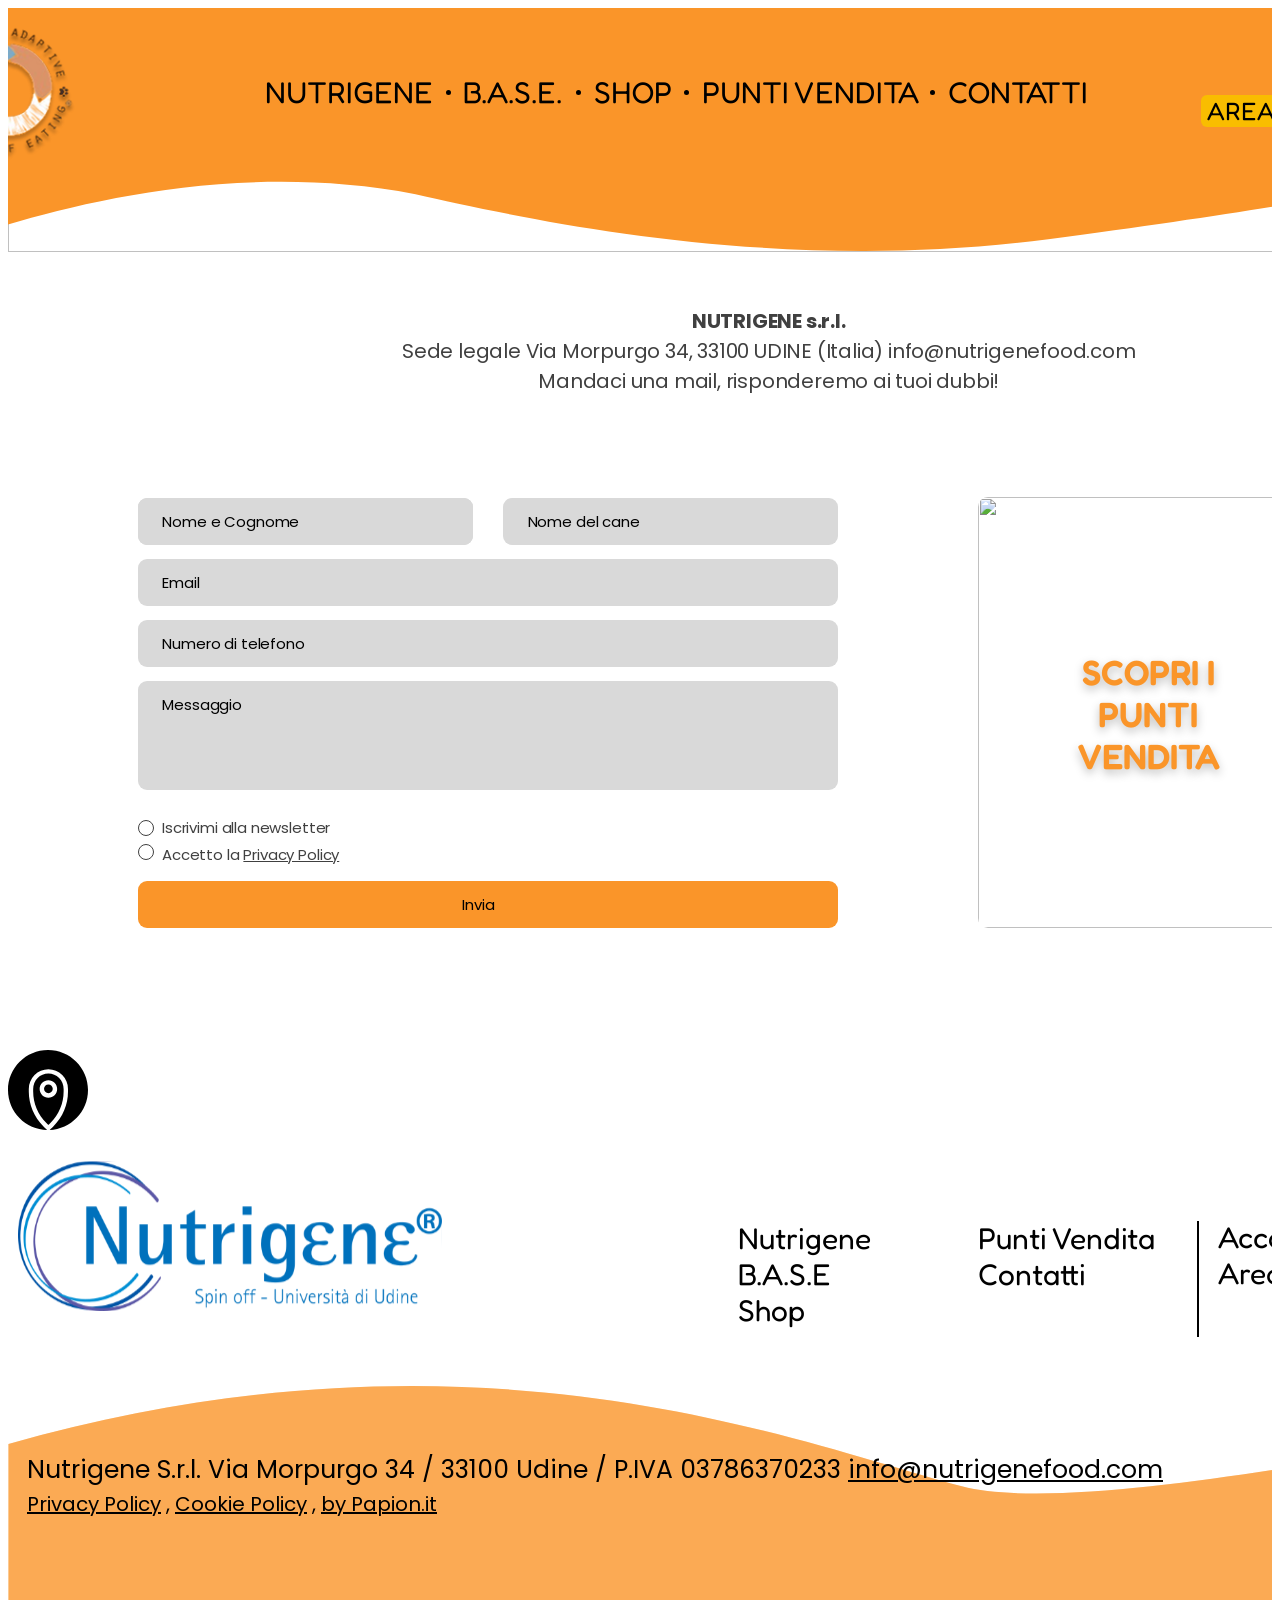
==== commit 04c76cf0: "Add initial HTML and CSS for Dove Trovarci page - Created index.html with structure for the Dove Tro" ====
--- a/Contatti/index.html
+++ b/Contatti/index.html
@@ -84,7 +84,7 @@
                   <div class="nome-del-cane">Nome del cane</div>
             </div>
             <div class="rectangle-group">
-                  <img class="rectangle-icon" alt="" src="Rectangle 66.png">
+                  <img class="rectangle-icon" alt="" src="img/ma">
                   
                   <div class="scopri-i-punti">SCOPRI I PUNTI VENDITA</div>
             </div>
@@ -135,9 +135,9 @@
                               <p class="nutrigene-srl">Area Veterinari</p>
                         </span>
                   </div>
-                  <img class="facebook-icon" alt="" src="Facebook.svg">
+                  <img class="facebook-icon" alt="" src="img/Facebook.svg">
                   
-                  <img class="subtract-icon" alt="" src="Subtract.svg">
+                  <img class="subtract-icon" alt="" src="img/Subtract.svg">
                   
                   <div class="line-div">
                   </div>
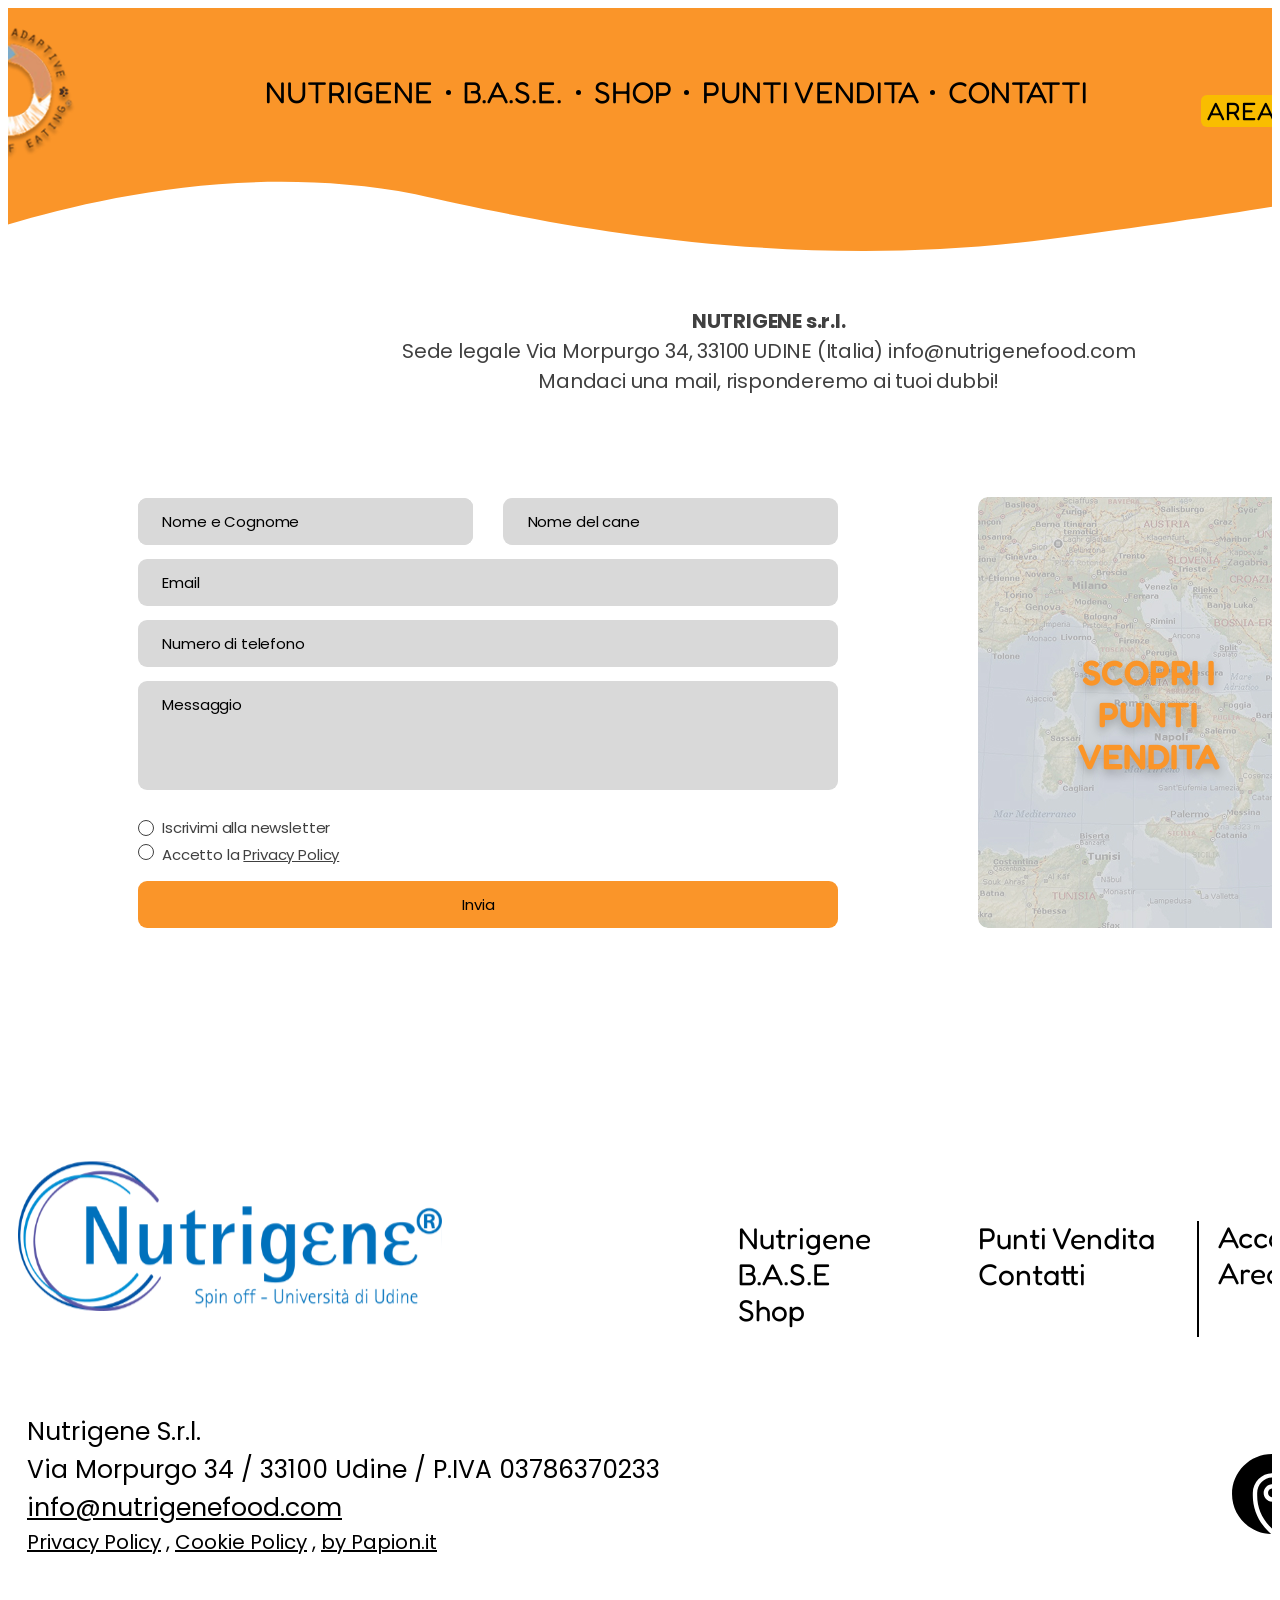
==== commit eadcf413: "Fix image source paths and update CSS for responsive layout adjustments" ====
--- a/Contatti/index.html
+++ b/Contatti/index.html
@@ -14,7 +14,7 @@
             <div class="contatti-child">
             </div>
             <div class="nutrigene">NUTRIGENE</div>
-            <img class="contatti-item" alt="" src="img/Vector 10.png">
+            <img class="contatti-item" alt="" src="img/Vector 10.svg">
             
             <img class="contatti-inner" alt="" src="img/Vector 9.svg">
             
@@ -84,7 +84,7 @@
                   <div class="nome-del-cane">Nome del cane</div>
             </div>
             <div class="rectangle-group">
-                  <img class="rectangle-icon" alt="" src="img/ma">
+                  <img class="rectangle-icon" alt="" src="img/Mappa.jpg">
                   
                   <div class="scopri-i-punti">SCOPRI I PUNTI VENDITA</div>
             </div>
@@ -92,18 +92,12 @@
             <div class="footer">
                   <img class="footer-child" alt="" src="img/Vector 19.svg">
                   
-                  <img class="footer-child" alt="" src="img/Vector 20.svg">
-                  
-                  <img class="footer-inner" alt="" src="img/Vector 21.svg">
-                  
-                  <img class="footer-inner" alt="" src="img/Vector 22.svg">
-                  
                   <img class="logo-footer-1-icon" alt="" src="img/logo_footer 1.svg">
                   
                   <div class="nutrigene-srl-via-morpurgo-container">
                         <span class="nutrigene-srl-via-morpurgo-container1">
                               <p class="nutrigene-srl">
-                                    <span>Nutrigene S.r.l. Via Morpurgo 34 / 33100 Udine / P.IVA 03786370233
+                                    <span>Nutrigene S.r.l. <br>Via Morpurgo 34 / 33100 Udine / P.IVA 03786370233<br>
                                     </span>
                                     <a class="infonutrigenefoodcom" href="mailto:info@nutrigenefood.com" target="_blank">
                                           <span>
--- a/Contatti/style.css
+++ b/Contatti/style.css
@@ -427,9 +427,16 @@
   max-height: 100%;
 }
 .subtract-icon {
-  position: relative;
-  width: 80px;
-  height: 80px;
+  position: absolute;
+  height: 14.34%;
+  width: 5.56%;
+  top: 72.4%;
+  right: 15%;
+  bottom: 13.26%;
+  left: 85%;
+  max-width: 100%;
+  overflow: hidden;
+  max-height: 100%;
 }
 .line-div {
   position: absolute;
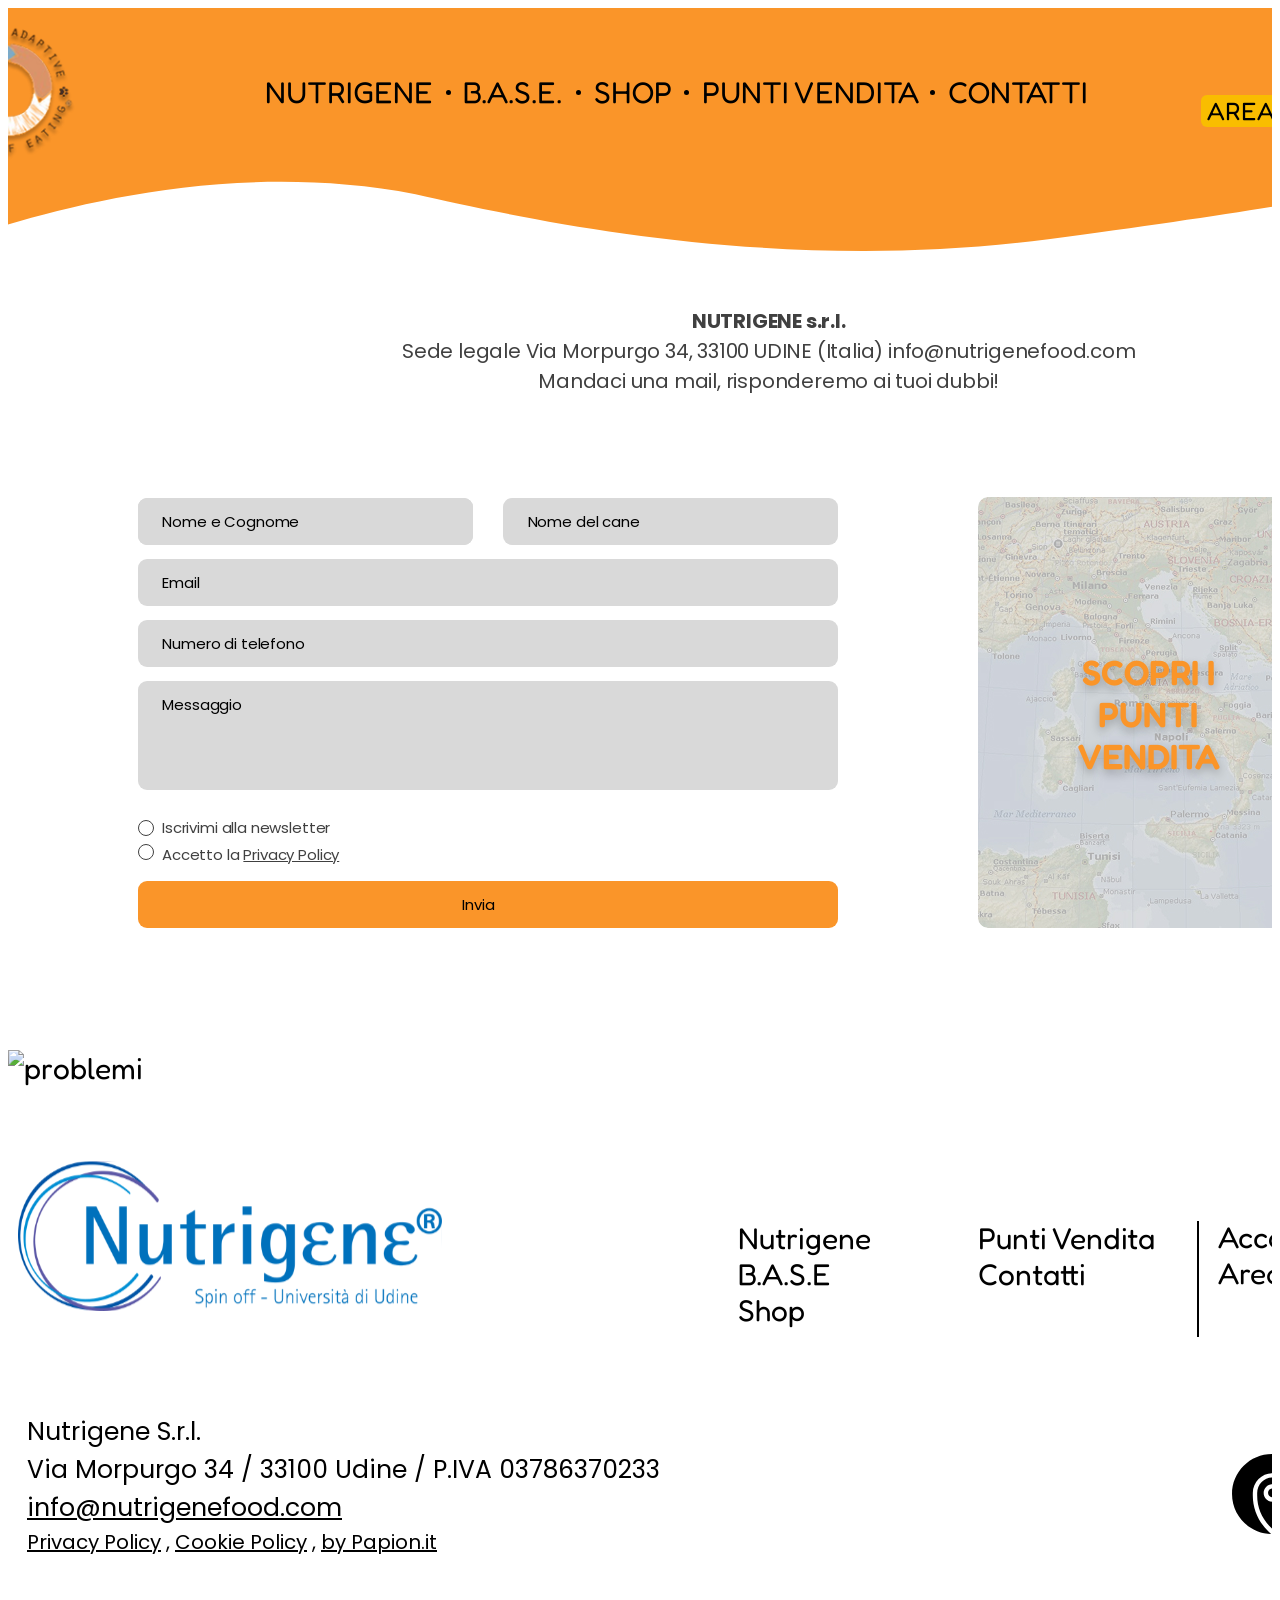
==== commit 38fc429c: "code" ====
--- a/Contatti/index.html
+++ b/Contatti/index.html
@@ -90,7 +90,7 @@
             </div>
             
             <div class="footer">
-                  <img class="footer-child" alt="" src="img/Vector 19.svg">
+                  <img class="footer-child" alt="problemi" src="img/footer_orange.png">
                   
                   <img class="logo-footer-1-icon" alt="" src="img/logo_footer 1.svg">
                   
--- a/Contatti/style.css
+++ b/Contatti/style.css
@@ -312,11 +312,11 @@
 }
 .footer-child {
   position: absolute;
-  height: 60.18%;
+  height: 100%;
   width: 100%;
-  top: 99.99%;
+  top: 0%;
   right: 0%;
-  bottom: -60.17%;
+  bottom: 0%;
   left: 0%;
   max-width: 100%;
   overflow: hidden;
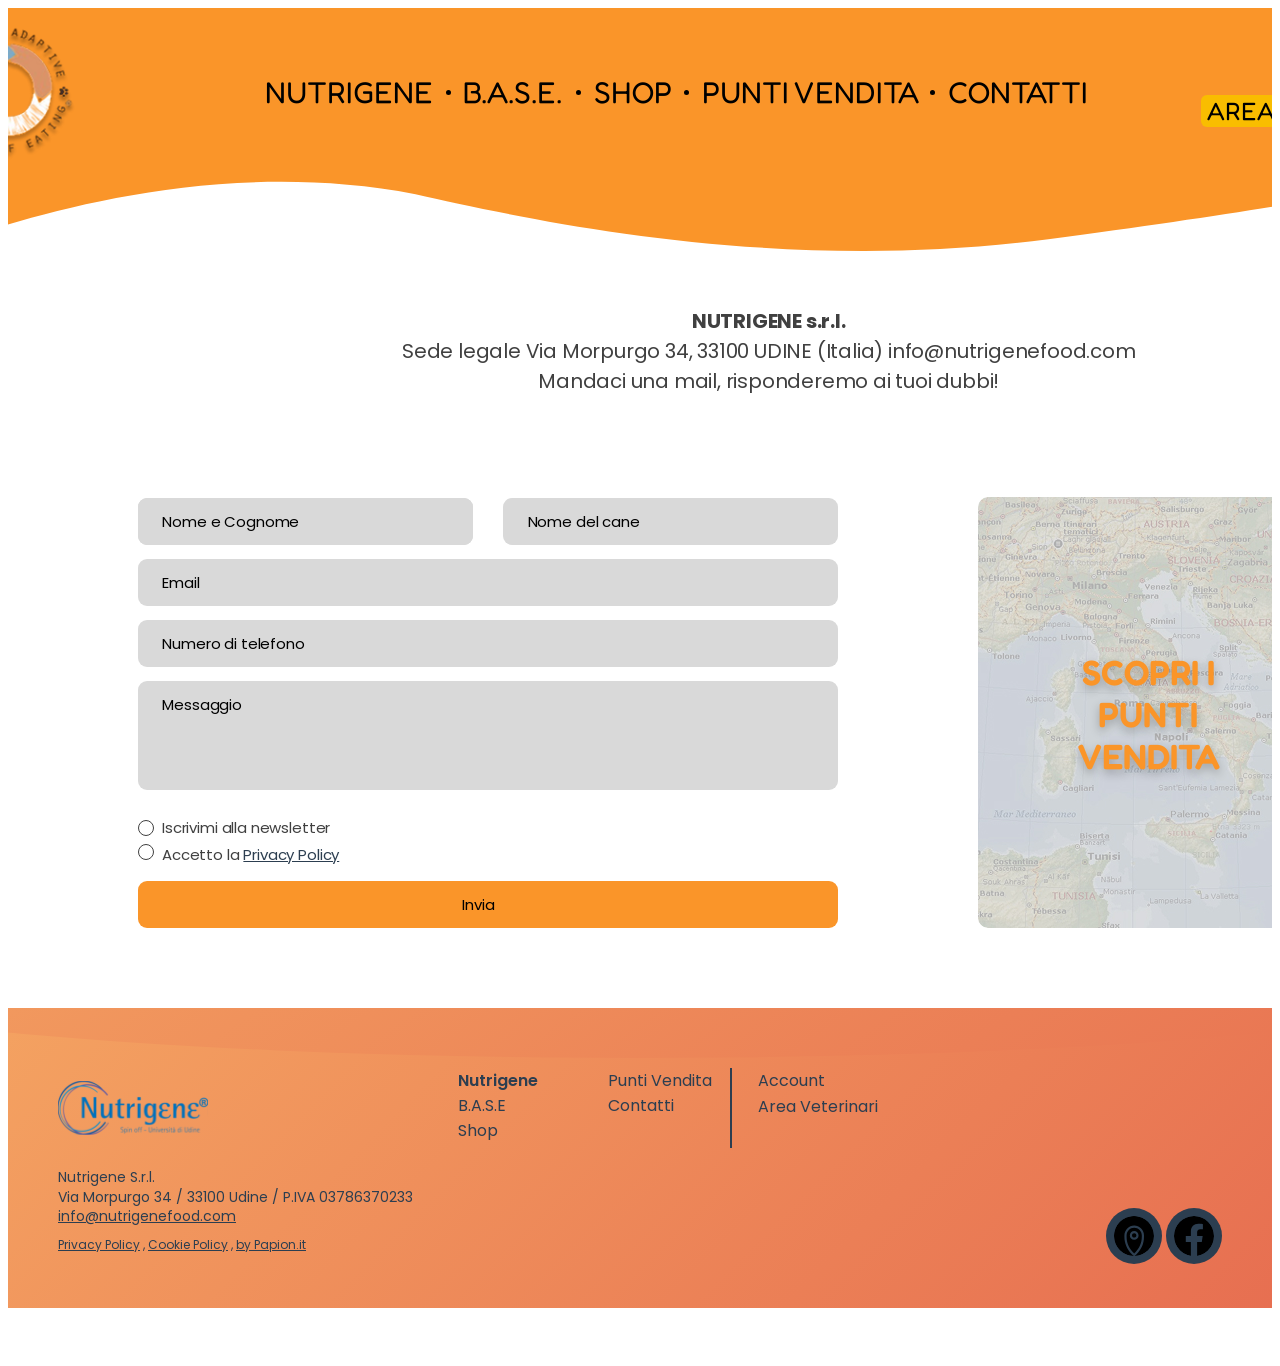
==== commit c0d6aa28: "Refactor footer section: replace SVG images, update styles, and remove unused assets" ====
--- a/Contatti/index.html
+++ b/Contatti/index.html
@@ -90,14 +90,20 @@
             </div>
             
             <div class="footer">
-                  <img class="footer-child" alt="problemi" src="img/footer_orange.png">
+                  <img class="footer-child" alt="" src="img/Vector 19.svg">
+                  
+                  <img class="footer-child" alt="" src="img/Vector 20.svg">
+                  
+                  <img class="footer-inner" alt="" src="img/Vector 21.svg">
+                  
+                  <img class="footer-inner" alt="" src="img/Vector 22.svg">
                   
                   <img class="logo-footer-1-icon" alt="" src="img/logo_footer 1.svg">
                   
                   <div class="nutrigene-srl-via-morpurgo-container">
                         <span class="nutrigene-srl-via-morpurgo-container1">
                               <p class="nutrigene-srl">
-                                    <span>Nutrigene S.r.l. <br>Via Morpurgo 34 / 33100 Udine / P.IVA 03786370233<br>
+                                    <span>Nutrigene S.r.l. <br>Via Morpurgo 34 / 33100 Udine / P.IVA 03786370233
                                     </span>
                                     <a class="infonutrigenefoodcom" href="mailto:info@nutrigenefood.com" target="_blank">
                                           <span>
--- a/Contatti/style.css
+++ b/Contatti/style.css
@@ -309,154 +309,6 @@
   height: 430px;
   font-size: 15px;
   font-family: Poppins;
-}
-.footer-child {
-  position: absolute;
-  height: 100%;
-  width: 100%;
-  top: 0%;
-  right: 0%;
-  bottom: 0%;
-  left: 0%;
-  max-width: 100%;
-  overflow: hidden;
-  max-height: 100%;
-}
-.footer-inner {
-  position: absolute;
-  height: 60.18%;
-  width: 100%;
-  top: 60.18%;
-  right: 0%;
-  bottom: -20.36%;
-  left: 0%;
-  max-width: 100%;
-  overflow: hidden;
-  max-height: 100%;
-}
-.logo-footer-1-icon {
-  position: absolute;
-  width: 29.44%;
-  top: 111.31px;
-  right: 69.86%;
-  left: 0.69%;
-  max-width: 100%;
-  overflow: hidden;
-  height: 150px;
-  object-fit: cover;
-}
-.infonutrigenefoodcom {
-  color: inherit;
-}
-.privacy-policy-cookie-policy {
-  margin: 0;
-  font-size: 20px;
-}
-.nutrigene-srl-via-morpurgo-container1 {
-  width: 100%;
-}
-.nutrigene-srl-via-morpurgo-container {
-  position: absolute;
-  height: 31.54%;
-  width: 90.07%;
-  top: 62.19%;
-  left: 1.32%;
-  font-family: Poppins;
-  display: flex;
-  align-items: center;
-  font-size: 25px;
-}
-.punti-vendita1 {
-  position: absolute;
-  width: 15.28%;
-  top: 30.47%;
-  left: 67.36%;
-  display: flex;
-  align-items: center;
-}
-.contatti2 {
-  position: absolute;
-  width: 15.28%;
-  top: 36.92%;
-  left: 67.36%;
-  display: flex;
-  align-items: center;
-}
-.nutrigene2 {
-  position: absolute;
-  width: 15.28%;
-  top: 30.47%;
-  left: 50.69%;
-  display: flex;
-  align-items: center;
-}
-.base1 {
-  position: absolute;
-  width: 15.28%;
-  top: 36.92%;
-  left: 50.69%;
-  display: flex;
-  align-items: center;
-}
-.shop1 {
-  position: absolute;
-  width: 15.28%;
-  top: 43.37%;
-  left: 50.69%;
-  display: flex;
-  align-items: center;
-}
-.account-area-veterinari-container {
-  position: absolute;
-  width: 15.28%;
-  top: 30.29%;
-  left: 84.03%;
-  display: flex;
-  align-items: center;
-}
-.facebook-icon {
-  position: absolute;
-  height: 14.34%;
-  width: 5.56%;
-  top: 72.4%;
-  right: 1.39%;
-  bottom: 13.26%;
-  left: 93.06%;
-  max-width: 100%;
-  overflow: hidden;
-  max-height: 100%;
-}
-.subtract-icon {
-  position: absolute;
-  height: 14.34%;
-  width: 5.56%;
-  top: 72.4%;
-  right: 15%;
-  bottom: 13.26%;
-  left: 85%;
-  max-width: 100%;
-  overflow: hidden;
-  max-height: 100%;
-}
-.line-div {
-  position: absolute;
-  top: 171px;
-  left: 1189px;
-  border-right: 2px solid #000;
-  box-sizing: border-box;
-  width: 2px;
-  height: 116px;
-}
-.footer {
-  position: absolute;
-  /* Changed from fixed top position to be positioned after content */
-  top: auto;
-  bottom: 0;
-  left: 0px;
-  width: 1440px;
-  height: 558px;
-  /* Added margin-top to ensure space between content and footer */
-  margin-top: 50px;
 }
 .rectangle-icon {
   position: absolute;
@@ -486,15 +338,185 @@
   text-align: center;
   font-size: 35px;
   color: #fa9529;
-  /* Added margin-bottom to ensure space between this element and footer */
-  margin-bottom: 50px;
-}
+  margin-bottom: 80px;
+}
+
+/* FOOTER COME NELL'IMMAGINE */
+.footer {
+  position: absolute;
+  top: 1000px;
+  left: 0;
+  width: 100%;
+  height: 300px;
+  background: linear-gradient(135deg, #f4a261 0%, #e76f51 100%);
+  overflow: hidden;
+}
+
+/* Onde curve in alto */
+.footer::before {
+  content: "";
+  position: absolute;
+  top: -50px;
+  left: 0;
+  width: 100%;
+  height: 100px;
+  background: linear-gradient(135deg, #f4a261 0%, #e76f51 100%);
+  border-radius: 0 0 50% 50% / 0 0 100px 100px;
+  transform: scaleX(1.5);
+}
+
+.footer-child {
+  display: none; /* Nascondo l'immagine originale */
+}
+
+.footer-inner {
+  display: none;
+}
+
+/* Logo Nutrigene */
+.logo-footer-1-icon {
+  position: absolute;
+  top: 60px;
+  left: 50px;
+  width: 150px;
+  height: 80px;
+  object-fit: contain;
+}
+
+/* Menu principale */
+.nutrigene2 {
+  position: absolute;
+  top: 60px;
+  left: 450px;
+  color: #2c3e50;
+  font-size: 16px;
+  font-weight: 600;
+  font-family: "Poppins", sans-serif;
+}
+
+.base1 {
+  position: absolute;
+  top: 85px;
+  left: 450px;
+  color: #2c3e50;
+  font-size: 16px;
+  font-weight: 400;
+  font-family: "Poppins", sans-serif;
+}
+
+.shop1 {
+  position: absolute;
+  top: 110px;
+  left: 450px;
+  color: #2c3e50;
+  font-size: 16px;
+  font-weight: 400;
+  font-family: "Poppins", sans-serif;
+}
+
+/* Seconda colonna menu */
+.punti-vendita1 {
+  position: absolute;
+  top: 60px;
+  left: 600px;
+  color: #2c3e50;
+  font-size: 16px;
+  font-weight: 400;
+  font-family: "Poppins", sans-serif;
+}
+
+.contatti2 {
+  position: absolute;
+  top: 85px;
+  left: 600px;
+  color: #2c3e50;
+  font-size: 16px;
+  font-weight: 400;
+  font-family: "Poppins", sans-serif;
+}
+
+/* Terza colonna menu */
+.account-area-veterinari-container {
+  position: absolute;
+  top: 60px;
+  left: 750px;
+  color: #2c3e50;
+  font-size: 16px;
+  font-weight: 400;
+  font-family: "Poppins", sans-serif;
+  line-height: 1.6;
+}
+
+/* Linea verticale separatrice */
+.line-div {
+  position: absolute;
+  top: 60px;
+  left: 720px;
+  border-right: 2px solid #2c3e50;
+  width: 2px;
+  height: 80px;
+}
+
+/* Informazioni aziendali */
+.nutrigene-srl-via-morpurgo-container {
+  position: absolute;
+  top: 160px;
+  left: 50px;
+  width: 400px;
+  font-family: "Poppins", sans-serif;
+  font-size: 14px;
+  line-height: 1.4;
+  color: #2c3e50;
+}
+
+.nutrigene-srl-via-morpurgo-container1 {
+  width: 100%;
+}
+
+.infonutrigenefoodcom {
+  color: #2c3e50;
+  text-decoration: underline;
+}
+
+/* Footer links */
+.privacy-policy-cookie-policy {
+  margin: 10px 0 0 0;
+  font-size: 12px;
+}
+
+.privacy-policy {
+  color: #2c3e50;
+  text-decoration: underline;
+}
+
+/* Social icons */
+.facebook-icon {
+  position: absolute;
+  top: 200px;
+  right: 50px;
+  width: 40px;
+  height: 40px;
+  background-color: #2c3e50;
+  border-radius: 50%;
+  padding: 8px;
+}
+
+.subtract-icon {
+  position: absolute;
+  top: 200px;
+  right: 110px;
+  width: 40px;
+  height: 40px;
+  background-color: #2c3e50;
+  border-radius: 50%;
+  padding: 8px;
+}
+
 .contatti {
   width: 100%;
   position: relative;
   background-color: #fff;
-  /* Increased height to accommodate all content plus footer */
-  height: 1600px;
+  height: 1350px;
   overflow: hidden;
   text-align: left;
   font-size: 30px;
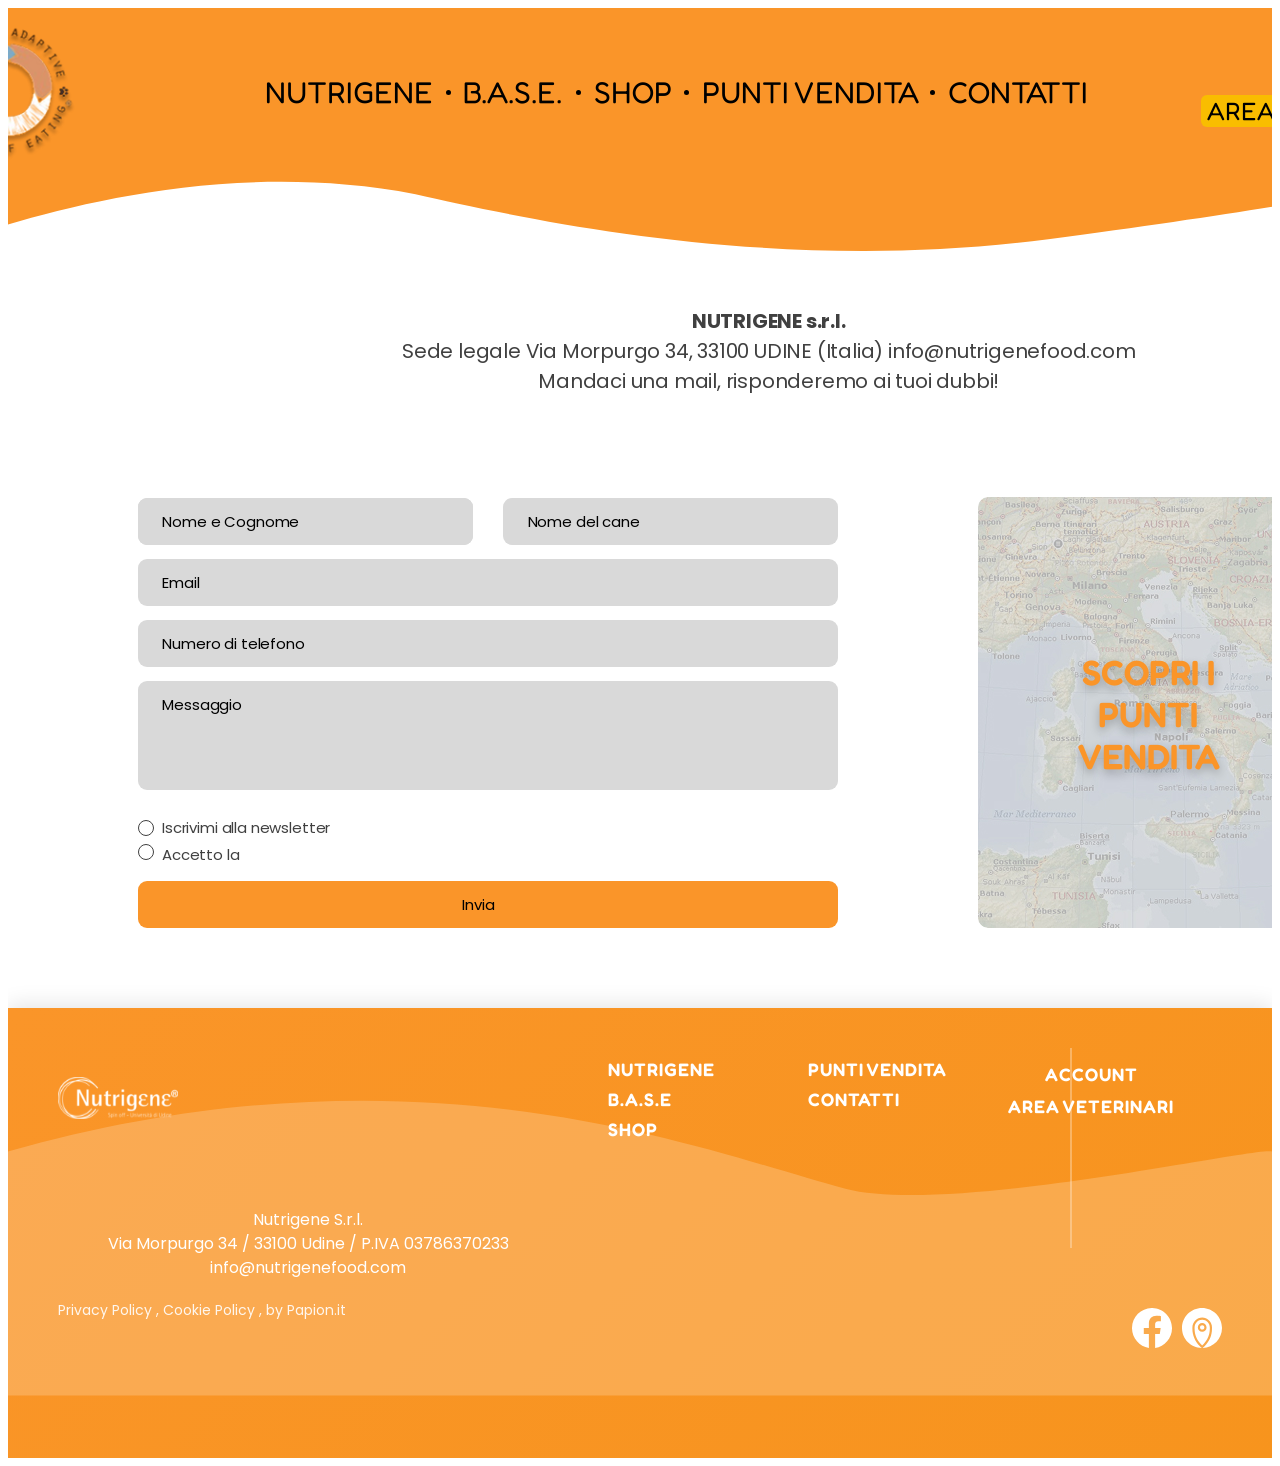
==== commit a1571ab7: "Update image source in Contatti page and adjust footer styles for improved layout and responsiveness" ====
--- a/Contatti/index.html
+++ b/Contatti/index.html
@@ -14,7 +14,7 @@
             <div class="contatti-child">
             </div>
             <div class="nutrigene">NUTRIGENE</div>
-            <img class="contatti-item" alt="" src="img/Vector 10.svg">
+            <img class="contatti-item" alt="" src="img/Vector 10 (2).svg">
             
             <img class="contatti-inner" alt="" src="img/Vector 9.svg">
             
--- a/Contatti/style.css
+++ b/Contatti/style.css
@@ -141,6 +141,8 @@
 }
 .nutrigene-srl {
   margin: 0;
+  text-align: center;
+  align-items: center;
 }
 .nutrigene-srl-sede-container {
   position: absolute;
@@ -341,132 +343,53 @@
   margin-bottom: 80px;
 }
 
-/* FOOTER COME NELL'IMMAGINE */
+/* FOOTER SISTEMATO */
 .footer {
   position: absolute;
-  top: 1000px;
+  top: 1000px; /* Posizione fissa dopo il contenuto */
   left: 0;
   width: 100%;
-  height: 300px;
-  background: linear-gradient(135deg, #f4a261 0%, #e76f51 100%);
-  overflow: hidden;
-}
-
-/* Onde curve in alto */
-.footer::before {
-  content: "";
-  position: absolute;
-  top: -50px;
+  height: 400px;
+  background: linear-gradient(135deg, #fa9529 0%, #f7941d 100%);
+  color: white;
+  padding: 40px 0;
+  box-shadow: 0 -4px 20px rgba(0, 0, 0, 0.1);
+  z-index: 10;
+}
+
+.footer-child {
+  position: absolute;
+  top: 0;
   left: 0;
   width: 100%;
-  height: 100px;
-  background: linear-gradient(135deg, #f4a261 0%, #e76f51 100%);
-  border-radius: 0 0 50% 50% / 0 0 100px 100px;
-  transform: scaleX(1.5);
-}
-
-.footer-child {
-  display: none; /* Nascondo l'immagine originale */
+  height: 100%;
+  background: linear-gradient(135deg, #fa9529 0%, #f7941d 100%);
+  z-index: -1;
 }
 
 .footer-inner {
-  display: none;
-}
-
-/* Logo Nutrigene */
+  display: none; /* Nascondo gli elementi duplicati */
+}
+
 .logo-footer-1-icon {
   position: absolute;
-  top: 60px;
+  top: 30px;
   left: 50px;
-  width: 150px;
-  height: 80px;
+  width: 120px;
+  height: 120px;
   object-fit: contain;
-}
-
-/* Menu principale */
-.nutrigene2 {
-  position: absolute;
-  top: 60px;
-  left: 450px;
-  color: #2c3e50;
+  filter: brightness(0) invert(1); /* Rende il logo bianco */
+}
+
+.nutrigene-srl-via-morpurgo-container {
+  position: absolute;
+  top: 200px;
+  left: 50px;
+  width: 500px;
+  font-family: Poppins;
   font-size: 16px;
-  font-weight: 600;
-  font-family: "Poppins", sans-serif;
-}
-
-.base1 {
-  position: absolute;
-  top: 85px;
-  left: 450px;
-  color: #2c3e50;
-  font-size: 16px;
-  font-weight: 400;
-  font-family: "Poppins", sans-serif;
-}
-
-.shop1 {
-  position: absolute;
-  top: 110px;
-  left: 450px;
-  color: #2c3e50;
-  font-size: 16px;
-  font-weight: 400;
-  font-family: "Poppins", sans-serif;
-}
-
-/* Seconda colonna menu */
-.punti-vendita1 {
-  position: absolute;
-  top: 60px;
-  left: 600px;
-  color: #2c3e50;
-  font-size: 16px;
-  font-weight: 400;
-  font-family: "Poppins", sans-serif;
-}
-
-.contatti2 {
-  position: absolute;
-  top: 85px;
-  left: 600px;
-  color: #2c3e50;
-  font-size: 16px;
-  font-weight: 400;
-  font-family: "Poppins", sans-serif;
-}
-
-/* Terza colonna menu */
-.account-area-veterinari-container {
-  position: absolute;
-  top: 60px;
-  left: 750px;
-  color: #2c3e50;
-  font-size: 16px;
-  font-weight: 400;
-  font-family: "Poppins", sans-serif;
-  line-height: 1.6;
-}
-
-/* Linea verticale separatrice */
-.line-div {
-  position: absolute;
-  top: 60px;
-  left: 720px;
-  border-right: 2px solid #2c3e50;
-  width: 2px;
-  height: 80px;
-}
-
-/* Informazioni aziendali */
-.nutrigene-srl-via-morpurgo-container {
-  position: absolute;
-  top: 160px;
-  left: 50px;
-  width: 400px;
-  font-family: "Poppins", sans-serif;
-  font-size: 14px;
-  line-height: 1.4;
-  color: #2c3e50;
+  line-height: 1.5;
+  color: white;
 }
 
 .nutrigene-srl-via-morpurgo-container1 {
@@ -474,49 +397,131 @@
 }
 
 .infonutrigenefoodcom {
-  color: #2c3e50;
+  color: white;
+  text-decoration: none;
+}
+
+.infonutrigenefoodcom:hover {
   text-decoration: underline;
 }
 
-/* Footer links */
 .privacy-policy-cookie-policy {
-  margin: 10px 0 0 0;
-  font-size: 12px;
+  margin: 20px 0 0 0;
+  font-size: 14px;
+  opacity: 0.9;
 }
 
 .privacy-policy {
-  color: #2c3e50;
+  color: white;
+  text-decoration: none;
+}
+
+.privacy-policy:hover {
   text-decoration: underline;
+}
+
+/* Menu links nel footer */
+.nutrigene2,
+.base1,
+.shop1 {
+  position: absolute;
+  color: white;
+  font-size: 18px;
+  font-weight: 600;
+  text-transform: uppercase;
+  letter-spacing: 1px;
+}
+
+.nutrigene2 {
+  top: 50px;
+  left: 600px;
+}
+
+.base1 {
+  top: 80px;
+  left: 600px;
+}
+
+.shop1 {
+  top: 110px;
+  left: 600px;
+}
+
+.punti-vendita1,
+.contatti2 {
+  position: absolute;
+  color: white;
+  font-size: 18px;
+  font-weight: 600;
+  text-transform: uppercase;
+  letter-spacing: 1px;
+}
+
+.punti-vendita1 {
+  top: 50px;
+  left: 800px;
+}
+
+.contatti2 {
+  top: 80px;
+  left: 800px;
+}
+
+.account-area-veterinari-container {
+  position: absolute;
+  top: 50px;
+  left: 1000px;
+  color: white;
+  font-size: 18px;
+  font-weight: 600;
+  text-transform: uppercase;
+  letter-spacing: 1px;
+  line-height: 1.8;
 }
 
 /* Social icons */
 .facebook-icon {
   position: absolute;
-  top: 200px;
+  top: 300px;
+  right: 100px;
+  width: 40px;
+  height: 40px;
+  filter: brightness(0) invert(1);
+  transition: transform 0.3s ease;
+}
+
+.facebook-icon:hover {
+  transform: scale(1.1);
+}
+
+.subtract-icon {
+  position: absolute;
+  top: 300px;
   right: 50px;
   width: 40px;
   height: 40px;
-  background-color: #2c3e50;
-  border-radius: 50%;
-  padding: 8px;
-}
-
-.subtract-icon {
-  position: absolute;
-  top: 200px;
-  right: 110px;
-  width: 40px;
-  height: 40px;
-  background-color: #2c3e50;
-  border-radius: 50%;
-  padding: 8px;
+  filter: brightness(0) invert(1);
+  transition: transform 0.3s ease;
+}
+
+.subtract-icon:hover {
+  transform: scale(1.1);
+}
+
+.line-div {
+  position: absolute;
+  top: 40px;
+  right: 200px;
+  border-right: 2px solid rgba(255, 255, 255, 0.3);
+  width: 2px;
+  height: 200px;
 }
 
 .contatti {
   width: 100%;
   position: relative;
   background-color: #fff;
-  height: 1350px;
+  height: 1450px; /* Altezza aggiustata */
   overflow: hidden;
   text-align: left;
   font-size: 30px;
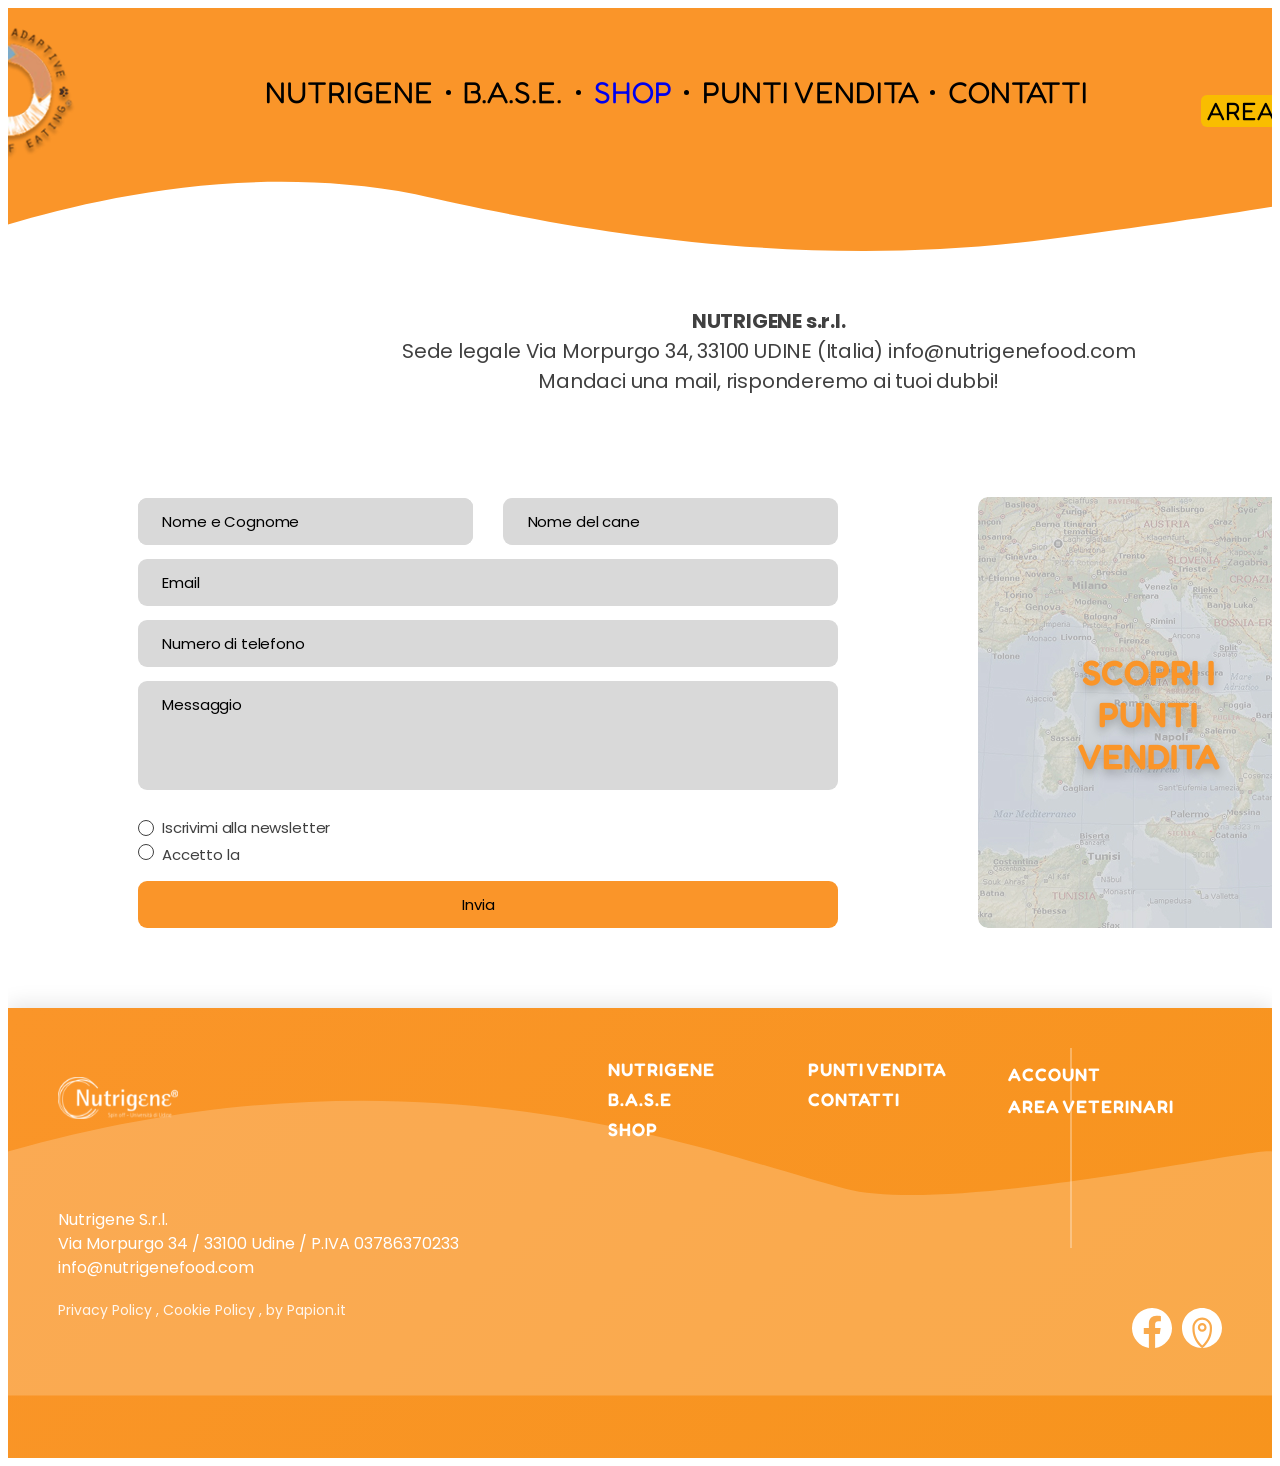
==== commit cd923942: "add link" ====
--- a/Contatti/index.html
+++ b/Contatti/index.html
@@ -1,25 +1,29 @@
 <!DOCTYPE html>
 <html>
+
 <head>
       <meta charset="utf-8">
       <meta name="viewport" content="initial-scale=1, width=device-width">
-      
-      <link rel="stylesheet"  href="./style.css" />
+
+      <link rel="stylesheet" href="./style.css" />
       <link rel="stylesheet" href="https://fonts.googleapis.com/css2?family=Fredoka:wght@400;600&display=swap" />
       <link rel="stylesheet" href="https://fonts.googleapis.com/css2?family=Poppins:wght@400;700&display=swap" />
 </head>
+
 <body>
-      
+
       <div class="contatti">
             <div class="contatti-child">
             </div>
             <div class="nutrigene">NUTRIGENE</div>
             <img class="contatti-item" alt="" src="img/Vector 10 (2).svg">
-            
+
             <img class="contatti-inner" alt="" src="img/Vector 9.svg">
-            
-            <img class="logo-removebg-preview-1-icon" alt="" src="img/Logo.png"> 
-            
+
+            <a href="../Home/home.html" class="home-link">
+                  <img class="logo-removebg-preview-1-icon" alt="" src="img/Logo.png">
+            </a>
+
             <div class="group-div">
                   <div class="rectangle-parent">
                         <div class="group-child">
@@ -32,7 +36,9 @@
             </div>
             <div class="nutrigene1">NUTRIGENE </div>
             <div class="base">B.A.S.E.</div>
-            <div class="shop">SHOP</div>
+            <a href="../Shop/shop.html" class="shop-link">
+                  <div class="shop">SHOP</div>
+            </a>
             <div class="punti-vendita">PUNTI VENDITA</div>
             <div class="contatti1">CONTATTI</div>
             <div class="ellipse-div">
@@ -85,34 +91,35 @@
             </div>
             <div class="rectangle-group">
                   <img class="rectangle-icon" alt="" src="img/Mappa.jpg">
-                  
+
                   <div class="scopri-i-punti">SCOPRI I PUNTI VENDITA</div>
             </div>
-            
+
             <div class="footer">
                   <img class="footer-child" alt="" src="img/Vector 19.svg">
-                  
+
                   <img class="footer-child" alt="" src="img/Vector 20.svg">
-                  
+
                   <img class="footer-inner" alt="" src="img/Vector 21.svg">
-                  
+
                   <img class="footer-inner" alt="" src="img/Vector 22.svg">
-                  
+
                   <img class="logo-footer-1-icon" alt="" src="img/logo_footer 1.svg">
-                  
+
                   <div class="nutrigene-srl-via-morpurgo-container">
                         <span class="nutrigene-srl-via-morpurgo-container1">
                               <p class="nutrigene-srl">
                                     <span>Nutrigene S.r.l. <br>Via Morpurgo 34 / 33100 Udine / P.IVA 03786370233
                                     </span>
-                                    <a class="infonutrigenefoodcom" href="mailto:info@nutrigenefood.com" target="_blank">
+                                    <a class="infonutrigenefoodcom" href="mailto:info@nutrigenefood.com"
+                                          target="_blank">
                                           <span>
                                                 <span class="privacy-policy">info@nutrigenefood.com</span>
                                           </span>
                                     </a>
                               </p>
                               <p class="nutrigene-srl">
-                                    <span> 
+                                    <span>
                                     </span>
                               </p>
                               <p class="privacy-policy-cookie-policy">
@@ -136,12 +143,13 @@
                         </span>
                   </div>
                   <img class="facebook-icon" alt="" src="img/Facebook.svg">
-                  
+
                   <img class="subtract-icon" alt="" src="img/Subtract.svg">
-                  
+
                   <div class="line-div">
                   </div>
             </div>
       </div>
 </body>
-</html>
+
+</html>
--- a/Contatti/style.css
+++ b/Contatti/style.css
@@ -141,8 +141,6 @@
 }
 .nutrigene-srl {
   margin: 0;
-  text-align: center;
-  align-items: center;
 }
 .nutrigene-srl-sede-container {
   position: absolute;
